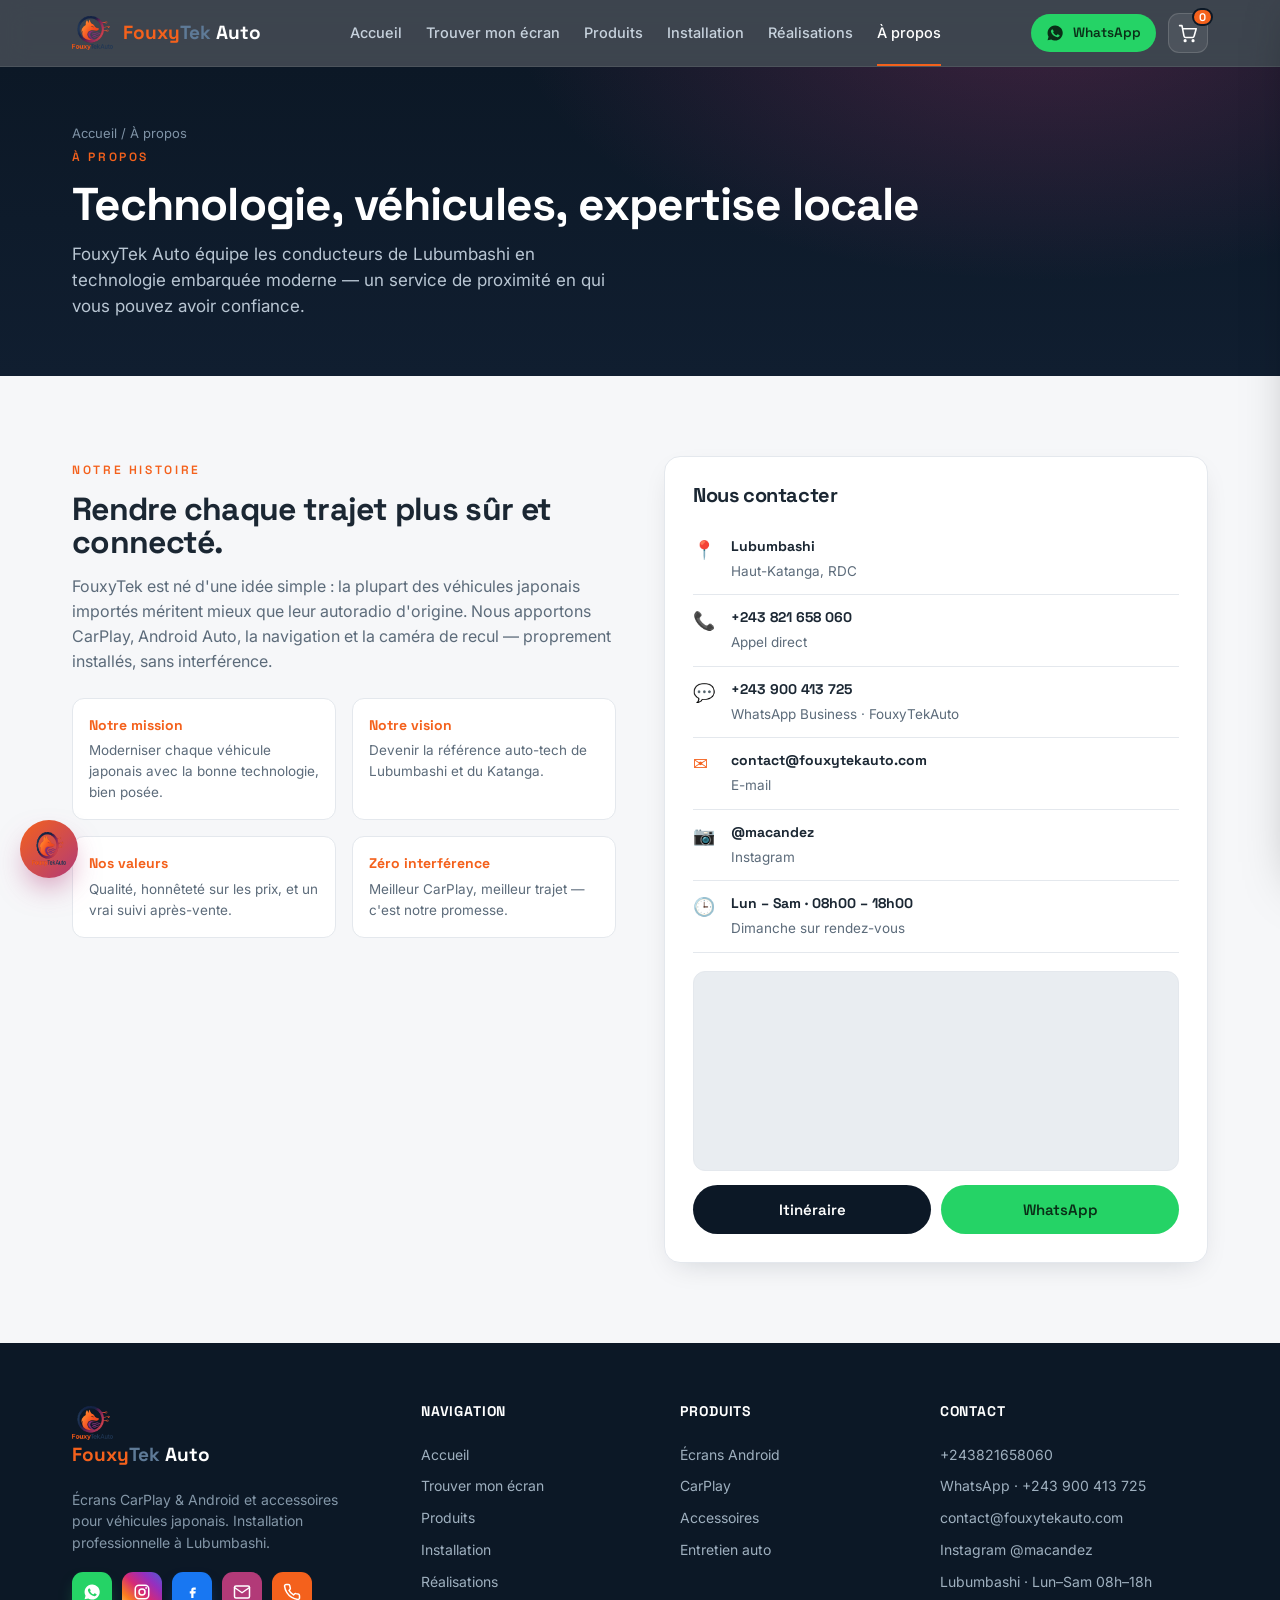
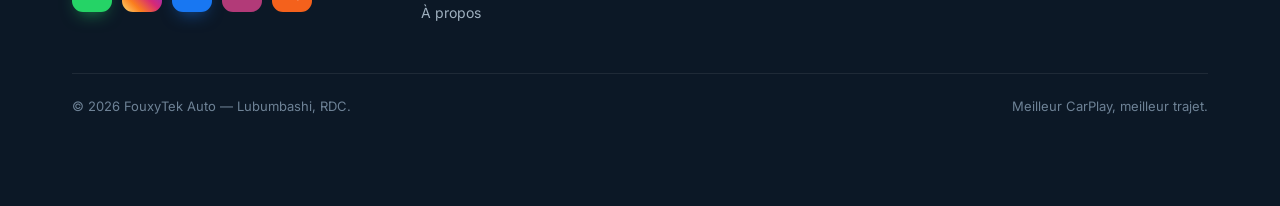
==== apropos.html @ 8ac38eed "Initial commit with correct asset structure" ====
<!DOCTYPE html>
<html lang="fr">
<head>
<meta charset="UTF-8"><meta name="viewport" content="width=device-width, initial-scale=1.0">
<title>À propos & Contact — FouxyTek Auto · Lubumbashi</title>
<meta name="description" content="FouxyTek Auto — technologie embarquée pour véhicules japonais à Lubumbashi. Notre mission, notre vision, et comment nous joindre : téléphone, WhatsApp, Instagram.">
<link rel="preconnect" href="https://fonts.googleapis.com"><link rel="preconnect" href="https://fonts.gstatic.com" crossorigin>
<link href="https://fonts.googleapis.com/css2?family=Space+Grotesk:wght@400;500;600;700&family=Inter:wght@400;500;600;700&display=swap" rel="stylesheet">
<link rel="stylesheet" href="assets/style.css">
</head>
<body data-page="apropos">
<header class="hdr" id="site-header"></header>

<section class="pbanner"><div class="wrap">
  <div class="crumb"><a href="index.html">Accueil</a> / À propos</div>
  <span class="eyebrow">À propos</span>
  <h1>Technologie, véhicules, expertise locale</h1>
  <p>FouxyTek Auto équipe les conducteurs de Lubumbashi en technologie embarquée moderne — un service de proximité en qui vous pouvez avoir confiance.</p>
</div></section>

<section class="section"><div class="wrap about">
  <div class="reveal">
    <span class="eyebrow">Notre histoire</span>
    <h2 style="font-size:32px;margin:12px 0 14px">Rendre chaque trajet plus sûr et connecté.</h2>
    <p style="color:var(--mut);font-size:16px">FouxyTek est né d'une idée simple : la plupart des véhicules japonais importés méritent mieux que leur autoradio d'origine. Nous apportons CarPlay, Android Auto, la navigation et la caméra de recul — proprement installés, sans interférence.</p>
    <div class="about__vals">
      <div class="aval"><h4>Notre mission</h4><p>Moderniser chaque véhicule japonais avec la bonne technologie, bien posée.</p></div>
      <div class="aval"><h4>Notre vision</h4><p>Devenir la référence auto-tech de Lubumbashi et du Katanga.</p></div>
      <div class="aval"><h4>Nos valeurs</h4><p>Qualité, honnêteté sur les prix, et un vrai suivi après-vente.</p></div>
      <div class="aval"><h4>Zéro interférence</h4><p>Meilleur CarPlay, meilleur trajet — c'est notre promesse.</p></div>
    </div>
  </div>
  <div class="locbox reveal" id="contact">
    <h3>Nous contacter</h3>
    <div class="locline"><span class="k">📍</span><div><b>Lubumbashi</b><span>Haut-Katanga, RDC</span></div></div>
    <div class="locline"><span class="k">📞</span><div><b><a href="tel:+243821658060">+243 821 658 060</a></b><span>Appel direct</span></div></div>
    <div class="locline"><span class="k">💬</span><div><b><a href="https://wa.me/243900413725" target="_blank" rel="noopener">+243 900 413 725</a></b><span>WhatsApp Business · FouxyTekAuto</span></div></div>
    <div class="locline"><span class="k">✉️</span><div><b><a href="mailto:contact@fouxytekauto.com">contact@fouxytekauto.com</a></b><span>E-mail</span></div></div>
    <div class="locline"><span class="k">📷</span><div><b><a href="https://www.instagram.com/macandez/?hl=en" target="_blank" rel="noopener">@macandez</a></b><span>Instagram</span></div></div>
    <div class="locline"><span class="k">🕒</span><div><b>Lun – Sam · 08h00 – 18h00</b><span>Dimanche sur rendez-vous</span></div></div>
    <div class="mapembed">
      <iframe title="FouxyTek Auto — Lubumbashi" src="https://www.google.com/maps?q=Lubumbashi,+Haut-Katanga,+RDC&output=embed" loading="lazy" referrerpolicy="no-referrer-when-downgrade" allowfullscreen></iframe>
    </div>
    <div style="display:flex;gap:10px;margin-top:14px;flex-wrap:wrap">
      <a class="btn btn--dark" style="flex:1;justify-content:center;min-width:130px" href="https://www.google.com/maps/dir/?api=1&destination=Lubumbashi,+Haut-Katanga,+RDC" target="_blank" rel="noopener">Itinéraire</a>
      <a class="btn btn--wa" style="flex:1;justify-content:center;min-width:130px" href="https://wa.me/243900413725" target="_blank" rel="noopener">WhatsApp</a>
    </div>
  </div>
</div></section>

<footer class="foot" id="site-footer"></footer>
<script src="assets/app.js"></script>
</body>
</html>
---- assets/style.css ----
:root{
  --orange:#F4611C; --orange-2:#FF8A3D; --plum:#B23A78; --plum-2:#7C2C6A;
  --ink:#0C1826; --ink-2:#101E30; --ink-3:#16273C;
  --steel:#3D5A78; --steel-2:#5E7A97;
  --bg:#F6F7F9; --card:#FFFFFF; --line:#E4E8ED; --text:#1B2733; --mut:#5C6B7A;
  --ok:#2FA36B; --low:#E08A1E; --out:#D64545;
  --radius:16px; --shadow:0 10px 30px -12px rgba(12,24,38,.18);
  --maxw:1180px;
}
*{box-sizing:border-box;margin:0;padding:0}
html{scroll-behavior:smooth}
body{font-family:Inter,system-ui,sans-serif;background:var(--bg);color:var(--text);line-height:1.55;-webkit-font-smoothing:antialiased;overflow-x:hidden;padding-bottom:0}
h1,h2,h3,.display{font-family:"Space Grotesk",Inter,sans-serif;letter-spacing:-.02em;line-height:1.06}
a{color:inherit;text-decoration:none}
img{max-width:100%;display:block}
.wrap{max-width:var(--maxw);margin:0 auto;padding:0 22px}
.eyebrow{font-family:"Space Grotesk";text-transform:uppercase;letter-spacing:.22em;font-size:12px;font-weight:600;color:var(--orange)}
.btn{display:inline-flex;align-items:center;gap:9px;font-family:"Space Grotesk";font-weight:600;font-size:15px;padding:13px 22px;border-radius:999px;border:0;cursor:pointer;transition:transform .18s,box-shadow .18s,background .18s}
.btn:active{transform:translateY(1px)}
.btn--primary{background:linear-gradient(120deg,var(--orange),var(--orange-2));color:#fff;box-shadow:0 12px 26px -10px rgba(244,97,28,.7)}
.btn--primary:hover{box-shadow:0 16px 34px -10px rgba(244,97,28,.85)}
.btn--ghost{background:transparent;color:#fff;border:1.5px solid rgba(255,255,255,.28)}
.btn--ghost:hover{border-color:#fff;background:rgba(255,255,255,.06)}
.btn--dark{background:var(--ink);color:#fff}
.btn--wa{background:#25D366;color:#0a2e17}
.btn--wa:hover{filter:brightness(1.05)}
.btn--sm{padding:9px 15px;font-size:13.5px}
.svg{width:18px;height:18px;flex:none}

/* header */
.hdr{position:sticky;top:0;z-index:60;background:rgba(10,18,30,.78);backdrop-filter:blur(14px);border-bottom:1px solid rgba(255,255,255,.08)}
.hdr__in{display:flex;align-items:center;justify-content:space-between;height:66px}
.brand{display:flex;align-items:center;gap:10px}
.brand img{height:34px;width:auto}
.brand__name{font-family:"Space Grotesk";font-weight:700;font-size:19px;color:#fff}
.brand__name b{color:var(--orange)}.brand__name span{color:var(--steel-2)}
.nav{display:flex;align-items:center;gap:24px}
.nav a{color:#C7D2DD;font-size:14.5px;font-weight:500;transition:color .15s;position:relative}
.nav a:hover{color:#fff}
.nav a.active{color:#fff}
.nav a.active::after{content:"";position:absolute;left:0;right:0;bottom:-22px;height:2px;background:var(--orange)}
.hdr__cta{display:flex;align-items:center;gap:12px}
.burger{display:none;background:none;border:0;cursor:pointer;padding:6px}
.hdr-cart{position:relative;background:rgba(255,255,255,.08);border:1px solid rgba(255,255,255,.14);color:#fff;width:40px;height:40px;border-radius:11px;display:grid;place-items:center;cursor:pointer;transition:.15s}
.hdr-cart:hover{background:rgba(255,255,255,.16)}
.hdr-cart .svg{width:19px;height:19px}
.hdr-cart b{position:absolute;top:-6px;right:-6px;background:var(--orange);color:#fff;font-family:"Space Grotesk";font-size:11px;min-width:18px;height:18px;padding:0 5px;border-radius:999px;display:grid;place-items:center;border:2px solid var(--ink)}
.burger span{display:block;width:24px;height:2px;background:#fff;margin:5px 0;transition:.25s}

/* page banner (interior pages) */
.pbanner{background:radial-gradient(900px 460px at 82% -20%,rgba(178,58,120,.3),transparent 60%),linear-gradient(180deg,var(--ink),var(--ink-2));color:#fff;padding:56px 0}
.pbanner h1{font-size:clamp(30px,5vw,46px);font-weight:700;margin-top:12px}
.pbanner p{color:#B9C6D3;font-size:17px;margin-top:12px;max-width:560px}
.crumb{font-size:13px;color:#7f93a6}
.crumb a:hover{color:#fff}

/* hero (home) */
.hero{position:relative;background:radial-gradient(1100px 600px at 78% -8%,rgba(178,58,120,.32),transparent 60%),linear-gradient(180deg,var(--ink),var(--ink-2));color:#fff;overflow:hidden}
.hero__in{position:relative;z-index:2;display:grid;grid-template-columns:1.02fr 1fr;gap:46px;align-items:center;padding:72px 0 84px}
.hero h1{font-size:clamp(38px,6vw,64px);font-weight:700}
.hero h1 .accent{background:linear-gradient(120deg,var(--orange),var(--orange-2) 60%,var(--plum));-webkit-background-clip:text;background-clip:text;color:transparent}
.hero__sub{margin-top:20px;font-size:18px;color:#B9C6D3;max-width:520px}
.hero__actions{display:flex;gap:14px;flex-wrap:wrap;margin-top:28px}
.hero__stats{display:flex;gap:30px;margin-top:36px}
.hero__stat b{font-family:"Space Grotesk";font-size:26px;font-weight:700;display:block;color:#fff}
.hero__stat span{font-size:12.5px;color:#8FA0B0;text-transform:uppercase;letter-spacing:.08em}
.hero__media{position:relative;justify-self:center;width:100%}
.hero__media img{border-radius:18px;border:1px solid rgba(255,255,255,.12);box-shadow:0 40px 80px -26px rgba(0,0,0,.7);width:100%}
.hero__media .glow{position:absolute;inset:-6px;border-radius:22px;background:linear-gradient(120deg,rgba(244,97,28,.4),rgba(178,58,120,.4));filter:blur(30px);opacity:.5;z-index:-1}
.chip{position:absolute;display:flex;align-items:center;gap:7px;background:rgba(12,24,38,.9);border:1px solid rgba(255,255,255,.16);color:#eaf1f7;font-size:12.5px;font-weight:600;font-family:"Space Grotesk";padding:8px 13px;border-radius:999px;box-shadow:0 10px 24px -10px rgba(0,0,0,.6);white-space:nowrap}
.chip i{width:8px;height:8px;border-radius:50%;background:var(--orange)}
.chip--1{top:8%;left:-6%;animation:float 5s ease-in-out infinite}
.chip--2{top:44%;right:-8%;animation:float 6s ease-in-out infinite .6s}
.chip--3{bottom:8%;left:-4%;animation:float 5.5s ease-in-out infinite .3s}
@keyframes float{0%,100%{transform:translateY(0)}50%{transform:translateY(-9px)}}

/* marques */
.marques{background:var(--ink-2);border-top:1px solid rgba(255,255,255,.06);padding:20px 0}
.marques__in{display:flex;align-items:center;gap:14px;flex-wrap:wrap;justify-content:center}
.marques span{font-family:"Space Grotesk";font-weight:600;color:#6E8296;font-size:15px;transition:color .2s}
.marques span:hover{color:#B9C6D3}
.marques small{color:#4d6076;font-size:12px;text-transform:uppercase;letter-spacing:.16em;margin-right:6px}

/* sections */
.section{padding:80px 0}
.section--tint{background:linear-gradient(180deg,#fff,#F1F3F6)}
.section__head{max-width:640px;margin-bottom:42px}
.section__head h2{font-size:clamp(28px,4vw,40px);margin-top:12px;font-weight:700}
.section__head p{margin-top:14px;color:var(--mut);font-size:16.5px}

/* showcase split */
.split{display:grid;grid-template-columns:1fr 1fr;gap:46px;align-items:center}
.split img{border-radius:var(--radius);box-shadow:var(--shadow);border:1px solid var(--line)}
.split h2{font-size:32px;margin:12px 0 14px}
.split p{color:var(--mut);font-size:16px;margin-bottom:10px}
.ticks{list-style:none;margin-top:16px;display:grid;gap:10px}
.ticks li{display:flex;gap:10px;align-items:flex-start;font-size:15px}
.ticks li::before{content:"✓";color:var(--ok);font-weight:800}

/* configurateur */
.config{background:var(--card);border:1px solid var(--line);border-radius:var(--radius);box-shadow:var(--shadow);overflow:hidden;display:grid;grid-template-columns:1.15fr .85fr}
.config__form{padding:34px}
.step{margin-bottom:22px}
.step__label{display:flex;align-items:center;gap:10px;font-family:"Space Grotesk";font-weight:600;font-size:14px;margin-bottom:9px}
.step__num{width:22px;height:22px;border-radius:6px;background:linear-gradient(135deg,var(--orange),var(--orange-2));color:#fff;display:grid;place-items:center;font-size:12px}
.select{position:relative}
.select select{width:100%;appearance:none;font-family:Inter;font-size:15px;color:var(--text);background:#F7F9FB;border:1px solid var(--line);border-radius:12px;padding:13px 42px 13px 15px;cursor:pointer;transition:border-color .15s,background .15s}
.select select:focus{outline:none;border-color:var(--orange);background:#fff}
.select select:disabled{color:#9fadba;cursor:not-allowed;background:#F1F3F6}
.config__hint{margin-top:6px;font-size:13px;color:var(--steel);background:#F7F9FB;border:1px dashed var(--line);border-radius:10px;padding:10px 13px}
.select::after{content:"";position:absolute;right:16px;top:50%;width:9px;height:9px;border-right:2px solid var(--steel);border-bottom:2px solid var(--steel);transform:translateY(-70%) rotate(45deg);pointer-events:none}
.config__result{background:linear-gradient(160deg,var(--ink),var(--ink-2));color:#fff;padding:34px;display:flex;flex-direction:column;justify-content:center;position:relative;overflow:hidden}
.config__idle{position:absolute;inset:0;display:flex;align-items:center;justify-content:center;text-align:center}
.config__idle img{position:absolute;inset:0;width:100%;height:100%;object-fit:cover;opacity:.45}
.config__idle::after{content:"";position:absolute;inset:0;background:linear-gradient(180deg,rgba(12,24,38,.5),rgba(12,24,38,.88))}
.config__idle-txt{position:relative;z-index:1;color:#dbe4ec;font-size:15px;line-height:1.5;max-width:280px;padding:24px}
.config__idle-txt svg{display:block;margin:0 auto 14px;opacity:.9}
.config__empty{color:#8497a8;font-size:15px;text-align:center;margin:auto 0}
.config__empty svg{margin:0 auto 14px;opacity:.5}
.reco__tag{display:inline-flex;align-items:center;gap:7px;font-size:12.5px;color:#7CE0A6;background:rgba(47,163,107,.14);border:1px solid rgba(47,163,107,.3);padding:5px 12px;border-radius:999px;font-weight:600;margin-bottom:16px}
.reco h3{font-size:26px;margin-bottom:6px}
.reco__veh{color:#9FB0BF;font-size:14px;margin-bottom:18px}
.reco__spec{display:flex;gap:20px;margin-bottom:22px}
.reco__spec div b{display:block;font-family:"Space Grotesk";font-size:20px}
.reco__spec div span{font-size:12px;color:#8497a8;text-transform:uppercase;letter-spacing:.06em}
@keyframes fade{from{opacity:0;transform:translateY(8px)}to{opacity:1;transform:none}}
.reco{animation:fade .4s ease}

/* produits */
.filters{display:flex;gap:10px;flex-wrap:wrap;margin-bottom:28px}
.fchip{font-family:"Space Grotesk";font-weight:600;font-size:14px;padding:9px 17px;border-radius:999px;border:1px solid var(--line);background:#fff;color:var(--steel);cursor:pointer;transition:.15s}
.fchip:hover{border-color:var(--orange);color:var(--orange)}
.fchip.is-on{background:var(--ink);color:#fff;border-color:var(--ink)}
.grid{display:grid;grid-template-columns:repeat(3,1fr);gap:22px}
.pcard{background:var(--card);border:1px solid var(--line);border-radius:var(--radius);overflow:hidden;transition:transform .2s,box-shadow .2s;display:flex;flex-direction:column}
.pcard:hover{transform:translateY(-4px);box-shadow:var(--shadow)}
.pcard__img{position:relative;aspect-ratio:4/3;overflow:hidden;background:linear-gradient(150deg,#182a3f,#0e1a28)}
.pcard__img img{width:100%;height:100%;object-fit:cover}
.pcard__icon{width:100%;height:100%;display:grid;place-items:center;background:radial-gradient(circle at 60% 40%,rgba(244,97,28,.28),transparent 60%),linear-gradient(150deg,#182a3f,#0e1a28)}
.pcard__icon svg{width:62%;height:auto;max-width:190px;filter:drop-shadow(0 8px 20px rgba(0,0,0,.4))}
.pcard__size{position:absolute;top:12px;left:12px;font-family:"Space Grotesk";font-weight:700;font-size:13px;color:#fff;background:rgba(12,24,38,.72);border:1px solid rgba(255,255,255,.18);padding:4px 10px;border-radius:8px}
.pcard__stock{position:absolute;top:12px;right:12px;font-size:11.5px;font-weight:600;padding:4px 10px;border-radius:999px;display:flex;align-items:center;gap:6px;background:#fff}
.pcard__stock i{width:7px;height:7px;border-radius:50%}
.s-ok{color:var(--ok)}.s-ok i{background:var(--ok)}
.s-low{color:var(--low)}.s-low i{background:var(--low)}
.s-out{color:var(--out)}.s-out i{background:var(--out)}
.pcard__body{padding:18px;display:flex;flex-direction:column;flex:1}
.pcard__cat{font-size:11.5px;text-transform:uppercase;letter-spacing:.12em;color:var(--steel-2);font-weight:600}
.pcard__name{font-family:"Space Grotesk";font-weight:600;font-size:18px;margin:4px 0 8px}
.pcard__feat{font-size:13.5px;color:var(--mut);margin-bottom:14px;flex:1}
.pcard__foot{display:flex;align-items:center;justify-content:space-between;gap:10px}
.pcard__price{font-family:"Space Grotesk";font-weight:600;font-size:15px}
.pcard__price small{color:var(--mut);font-weight:400}
.add{background:linear-gradient(120deg,var(--orange),var(--orange-2));color:#fff;border:0;border-radius:10px;padding:9px 14px;font-family:"Space Grotesk";font-weight:600;font-size:13.5px;cursor:pointer;transition:.15s}
.add:hover{filter:brightness(1.05)}
.add:disabled{background:#E4E8ED;color:#9fadba;cursor:not-allowed}

/* comparatif */
.compare{background:var(--card);border:1px solid var(--line);border-radius:var(--radius);overflow:hidden;box-shadow:var(--shadow)}
.compare table{width:100%;border-collapse:collapse}
.compare th,.compare td{padding:15px 18px;text-align:center;border-bottom:1px solid var(--line);font-size:14.5px}
.compare th{font-family:"Space Grotesk";font-weight:600}
.compare thead th{background:var(--ink);color:#fff;font-size:16px}
.compare thead th:first-child{background:var(--ink-2)}
.compare tbody td:first-child{text-align:left;color:var(--mut);font-weight:500}
.compare .yes{color:var(--ok);font-weight:700}
.compare tr:last-child td{border-bottom:0}
.compare tbody tr:nth-child(even){background:#FAFBFC}

/* stats band */
.band{background:radial-gradient(800px 400px at 20% 0%,rgba(178,58,120,.25),transparent 60%),var(--ink);color:#fff;padding:66px 0}
.band__grid{display:grid;grid-template-columns:repeat(4,1fr);gap:24px;text-align:center}
.band__num{font-family:"Space Grotesk";font-weight:700;font-size:clamp(34px,5vw,52px);background:linear-gradient(120deg,var(--orange),var(--orange-2));-webkit-background-clip:text;background-clip:text;color:transparent}
.band__lab{color:#9FB0BF;font-size:14px;margin-top:4px}
.band__note{text-align:center;color:#5f7285;font-size:12.5px;margin-top:32px}

/* why */
.why-grid{display:grid;grid-template-columns:repeat(3,1fr);gap:22px}
.why{background:var(--card);border:1px solid var(--line);border-radius:var(--radius);overflow:hidden;transition:.2s}
.why:hover{border-color:var(--orange);transform:translateY(-3px);box-shadow:var(--shadow)}
.why__img{position:relative;height:158px;background:#0e1a28}
.why__img img{width:100%;height:100%;object-fit:cover}
.why__img::after{content:"";position:absolute;inset:0;background:linear-gradient(180deg,rgba(8,15,24,.05) 35%,rgba(8,15,24,.8))}
.why__img h3{position:absolute;left:18px;right:18px;bottom:14px;z-index:1;color:#fff;font-size:18px;text-shadow:0 2px 10px rgba(0,0,0,.55)}
.why__body{padding:16px 20px 20px}
.why__body p{color:var(--mut);font-size:14.5px}

/* installation */
.install{background:linear-gradient(150deg,var(--ink),var(--ink-2));border-radius:24px;color:#fff;padding:50px;display:grid;grid-template-columns:1.1fr .9fr;gap:44px;align-items:center;position:relative;overflow:hidden}
.install__price{font-family:"Space Grotesk";font-weight:700;font-size:64px;line-height:1;background:linear-gradient(120deg,var(--orange),var(--orange-2));-webkit-background-clip:text;background-clip:text;color:transparent}
.install h2{font-size:32px;margin:14px 0}
.install p{color:#B9C6D3;font-size:16px;max-width:420px}
.install__card{background:rgba(255,255,255,.05);border:1px solid rgba(255,255,255,.12);border-radius:16px;padding:24px}
.install__card h3{font-size:16px;margin-bottom:16px}
.frow{margin-bottom:13px}
.frow label{font-size:12.5px;color:#9FB0BF;display:block;margin-bottom:5px;font-weight:500}
.frow input{width:100%;background:rgba(255,255,255,.06);border:1px solid rgba(255,255,255,.14);border-radius:10px;padding:11px 13px;color:#fff;font-size:14px;font-family:Inter}
.frow input::placeholder{color:#6E8296}
.frow input:focus{outline:none;border-color:var(--orange)}
.steps3{display:grid;grid-template-columns:repeat(3,1fr);gap:20px;margin-top:12px}
.stepbox{background:var(--card);border:1px solid var(--line);border-radius:var(--radius);padding:24px}
.stepbox b{font-family:"Space Grotesk";font-size:34px;color:var(--orange);display:block}
.stepbox h3{font-size:17px;margin:6px 0 6px}
.stepbox p{color:var(--mut);font-size:14px}

/* gallery */
.gal{display:grid;grid-template-columns:repeat(3,1fr);gap:18px}
.gal__item{position:relative;border-radius:14px;overflow:hidden;border:1px solid var(--line);background:#0e1a28;aspect-ratio:4/3}
.gal__item img{width:100%;height:100%;object-fit:cover;transition:transform .5s}
.gal__item:hover img{transform:scale(1.05)}
.gal__item span{position:absolute;left:14px;bottom:12px;color:#fff;font-family:"Space Grotesk";font-weight:600;font-size:15px;z-index:2;text-shadow:0 2px 8px rgba(0,0,0,.6)}
.gal__item::after{content:"";position:absolute;inset:0;background:linear-gradient(180deg,transparent 55%,rgba(8,15,24,.75));z-index:1}

/* about */
.about{display:grid;grid-template-columns:1fr 1fr;gap:48px;align-items:start}
.about__vals{display:grid;grid-template-columns:1fr 1fr;gap:16px;margin-top:24px}
.aval{background:#fff;border:1px solid var(--line);border-radius:12px;padding:16px}
.aval h4{font-family:"Space Grotesk";font-size:14px;margin-bottom:4px;color:var(--orange)}
.aval p{font-size:13.5px;color:var(--mut)}
.locbox{background:var(--card);border:1px solid var(--line);border-radius:var(--radius);padding:28px;box-shadow:var(--shadow)}
.locbox h3{font-size:20px;margin-bottom:18px}
.locline{display:flex;gap:12px;align-items:flex-start;padding:12px 0;border-bottom:1px solid var(--line)}
.locline:last-child{border:0}
.locline .k{width:26px;flex:none;color:var(--orange);font-size:18px}
.locline b{font-family:"Space Grotesk";font-size:14px;display:block}
.locline span{font-size:13.5px;color:var(--mut)}
.mapfake{margin-top:18px;height:150px;border-radius:12px;background:linear-gradient(120deg,#e9edf1,#dde3e9);position:relative;overflow:hidden;border:1px solid var(--line);display:grid;place-items:center;color:var(--steel);font-size:13px;font-family:"Space Grotesk"}
.mapfake::after{content:"";position:absolute;inset:0;background:repeating-linear-gradient(90deg,transparent 0 38px,rgba(61,90,120,.08) 38px 39px),repeating-linear-gradient(0deg,transparent 0 38px,rgba(61,90,120,.08) 38px 39px)}
.mapembed{margin-top:18px;height:200px;border-radius:12px;overflow:hidden;border:1px solid var(--line);background:#e9edf1}
.mapembed iframe{width:100%;height:100%;border:0;display:block}
.mappin{position:absolute;top:44%;left:52%;width:16px;height:16px;background:var(--orange);border-radius:50% 50% 50% 0;transform:rotate(-45deg);box-shadow:0 0 0 6px rgba(244,97,28,.2);z-index:1}

/* CTA band */
.cta{background:linear-gradient(120deg,var(--orange),var(--plum));border-radius:24px;color:#fff;padding:52px;text-align:center}
.cta h2{font-size:clamp(26px,4vw,38px);margin-bottom:14px}
.cta p{color:rgba(255,255,255,.9);margin-bottom:26px;font-size:17px}
.cta .btn--dark{background:#0C1826}

/* footer */
.foot{background:var(--ink);color:#B9C6D3;padding:58px 0 90px}
.foot__grid{display:grid;grid-template-columns:1.4fr 1fr 1fr 1.2fr;gap:36px}
.foot h4{font-family:"Space Grotesk";color:#fff;font-size:14px;letter-spacing:.06em;text-transform:uppercase;margin-bottom:16px}
.foot a{display:block;font-size:14px;padding:5px 0;color:#9FB0BF;transition:color .15s}
.foot a:hover{color:#fff}
.foot__brand p{font-size:14px;color:#8497a8;margin:14px 0 18px;max-width:280px}
.foot__soc{display:flex;gap:10px;margin-top:8px}
.foot__soc a{width:40px;height:40px;border-radius:11px;display:grid;place-items:center;padding:0;color:#fff;transition:transform .15s,filter .15s,box-shadow .15s}
.foot__soc a:hover{transform:translateY(-2px);filter:brightness(1.08)}
.foot__soc .soc--wa{background:#25D366;box-shadow:0 8px 18px -8px rgba(37,211,102,.7)}
.foot__soc .soc--ig{background:linear-gradient(45deg,#feda75,#fa7e1e,#d62976,#962fbf,#4f5bd5)}
.foot__soc .soc--fb{background:#1877F2;box-shadow:0 8px 18px -8px rgba(24,119,242,.7)}
.foot__soc .soc--mail{background:var(--plum)}
.foot__soc .soc--call{background:var(--orange)}
.foot__bot{border-top:1px solid rgba(255,255,255,.08);margin-top:44px;padding-top:22px;display:flex;justify-content:space-between;flex-wrap:wrap;gap:12px;font-size:13px;color:#6E8296}

/* sticky action bar */
.actionbar{position:fixed;left:50%;bottom:18px;transform:translateX(-50%);z-index:75;display:flex;gap:6px;background:rgba(12,24,38,.92);backdrop-filter:blur(12px);border:1px solid rgba(255,255,255,.12);border-radius:999px;padding:6px;box-shadow:0 18px 40px -14px rgba(0,0,0,.55)}
.ab{display:inline-flex;align-items:center;gap:8px;padding:11px 18px;border-radius:999px;font-family:"Space Grotesk";font-weight:600;font-size:14px;color:#fff;border:0;cursor:pointer;background:transparent;transition:.15s;position:relative}
.ab:hover{background:rgba(255,255,255,.08)}
.ab .svg{width:18px;height:18px}
.ab--wa{color:#3ff08a}
.ab--ig{color:#ff7ab0}
.ab--mail{color:#79b0ff}
.ab--call{color:var(--orange-2)}
.ab--list b{background:var(--orange);color:#fff;border-radius:999px;min-width:20px;height:20px;padding:0 6px;display:inline-grid;place-items:center;font-size:11px}
.ab__lab{}

/* quote drawer */
.drawer{position:fixed;top:0;right:0;height:100%;width:380px;max-width:92vw;background:#fff;z-index:95;box-shadow:-20px 0 50px -20px rgba(0,0,0,.35);transform:translateX(105%);transition:transform .3s;display:flex;flex-direction:column}
.drawer.is-open{transform:none}
.drawer__head{padding:22px;border-bottom:1px solid var(--line);display:flex;justify-content:space-between;align-items:center}
.drawer__head h3{font-size:18px}
.drawer__head button{background:none;border:0;font-size:22px;cursor:pointer;color:var(--mut);line-height:1}
.drawer__body{flex:1;overflow:auto;padding:14px 22px}
.ditem{display:flex;gap:12px;align-items:flex-start;padding:14px 0;border-bottom:1px solid var(--line)}
.ditem__thumb{width:46px;height:46px;border-radius:10px;flex:none;overflow:hidden;background:linear-gradient(150deg,#182a3f,#0e1a28)}
.ditem__thumb img{width:100%;height:100%;object-fit:cover}
.ditem b{font-family:"Space Grotesk";font-size:14.5px;display:block}
.ditem span{font-size:12.5px;color:var(--mut)}
.ditem .rm{margin-left:auto;background:none;border:0;color:var(--out);cursor:pointer;font-size:12.5px}
.drawer__veh{padding:16px 22px;border-top:1px solid var(--line);background:#FAFBFC}
.drawer__veh label{font-size:12px;color:var(--mut);display:block;margin-bottom:6px}
.drawer__veh input{width:100%;border:1px solid var(--line);border-radius:10px;padding:10px 12px;font-size:14px;font-family:Inter}
.drawer__foot{padding:18px 22px;border-top:1px solid var(--line)}
.drawer__empty{text-align:center;color:var(--mut);padding:44px 20px;font-size:14.5px}
.scrim{position:fixed;inset:0;background:rgba(8,15,24,.5);z-index:90;opacity:0;visibility:hidden;transition:.3s}
.scrim.is-open{opacity:1;visibility:visible}

/* chatbot */
.chat{position:fixed;left:20px;bottom:22px;z-index:80}
.chat__toggle{width:58px;height:58px;border-radius:50%;border:0;cursor:pointer;background:linear-gradient(135deg,var(--orange),var(--plum));box-shadow:0 14px 30px -8px rgba(178,58,120,.6);display:grid;place-items:center}
.chat__toggle img{width:34px;height:34px}
.chat__win{position:absolute;bottom:72px;left:0;width:330px;max-width:calc(100vw - 40px);background:#fff;border-radius:18px;box-shadow:0 24px 60px -18px rgba(0,0,0,.4);border:1px solid var(--line);overflow:hidden;display:flex;flex-direction:column;transform:translateY(12px) scale(.96);opacity:0;visibility:hidden;transform-origin:bottom left;transition:.22s}
.chat__win.is-open{transform:none;opacity:1;visibility:visible}
.chat__top{background:linear-gradient(135deg,var(--ink),var(--ink-2));color:#fff;padding:15px 18px;display:flex;align-items:center;gap:11px}
.chat__top img{width:30px;height:30px}
.chat__top b{font-family:"Space Grotesk";display:block;font-size:15px}
.chat__top span{font-size:12px;color:#7CE0A6;display:flex;align-items:center;gap:6px}
.chat__top span::before{content:"";width:7px;height:7px;border-radius:50%;background:#2FA36B;box-shadow:0 0 0 3px rgba(47,163,107,.25)}
.chat__body{padding:16px;height:300px;overflow-y:auto;display:flex;flex-direction:column;gap:10px;background:#F7F9FB}
.bubble{max-width:82%;padding:10px 13px;border-radius:14px;font-size:13.5px;line-height:1.45}
.bubble--bot{background:#fff;border:1px solid var(--line);border-bottom-left-radius:4px;align-self:flex-start}
.bubble--user{background:linear-gradient(120deg,var(--orange),var(--orange-2));color:#fff;border-bottom-right-radius:4px;align-self:flex-end}
.chat__opts{display:flex;flex-wrap:wrap;gap:7px;padding:0 16px 12px;background:#F7F9FB}
.chat__opts button{font-size:12.5px;font-family:Inter;background:#fff;border:1px solid var(--line);color:var(--steel);border-radius:999px;padding:8px 13px;cursor:pointer;transition:.15s}
.chat__opts button:hover{border-color:var(--orange);color:var(--orange)}
.chat__opts .wa{background:#25D366;color:#0a2e17;border-color:#25D366;font-weight:600}
.typing{display:inline-flex;gap:4px;padding:12px 14px}
.typing i{width:7px;height:7px;border-radius:50%;background:#b7c2cd;animation:blink 1.2s infinite}
.typing i:nth-child(2){animation-delay:.2s}.typing i:nth-child(3){animation-delay:.4s}
@keyframes blink{0%,60%,100%{opacity:.3}30%{opacity:1}}

/* upgraded reco card */
.reco__stars{color:#F4C542;font-size:15px;margin-bottom:8px;display:flex;align-items:center;gap:10px}
.reco__stars span{color:#9FB0BF;font-size:12.5px;letter-spacing:.02em}
.reco__compat{height:6px;border-radius:99px;background:rgba(255,255,255,.12);overflow:hidden;margin-bottom:16px}
.reco__compat i{display:block;height:100%;background:linear-gradient(90deg,var(--orange),var(--orange-2))}
.reco__feats{list-style:none;display:flex;flex-wrap:wrap;gap:8px;margin-bottom:16px}
.reco__feats li{font-size:12px;color:#cdd8e2;background:rgba(255,255,255,.06);border:1px solid rgba(255,255,255,.1);padding:5px 10px;border-radius:99px}
.reco__price{font-size:13px;color:#9FB0BF;margin-bottom:16px}
.reco__price b{color:#fff;font-family:"Space Grotesk"}
.reco__btns{display:flex;gap:10px;flex-wrap:wrap}
.reco__btns .btn{flex:1;justify-content:center;white-space:nowrap;font-size:13.5px;padding:12px 16px}

/* T100 hero product */
.t100{display:grid;grid-template-columns:1fr 1fr;gap:46px;align-items:center}
.t100__media{position:relative}
.t100__media img{border-radius:var(--radius);box-shadow:var(--shadow);border:1px solid var(--line);width:100%}
.t100__badge{position:absolute;top:16px;left:16px;font-family:"Space Grotesk";font-weight:700;background:linear-gradient(120deg,var(--orange),var(--orange-2));color:#fff;padding:6px 14px;border-radius:10px;font-size:14px;letter-spacing:.04em}
.t100__body h2{font-size:clamp(28px,4vw,38px);margin:12px 0 12px}
.t100__body>p{color:var(--mut);font-size:16px;max-width:460px}
.t100__sizes{display:flex;gap:10px;margin:18px 0 4px}
.t100__sizes span{font-family:"Space Grotesk";font-weight:700;font-size:15px;color:var(--ink);background:#fff;border:1.5px solid var(--line);border-radius:10px;padding:8px 16px}
.t100__feats{margin:16px 0 22px}
.t100__btns{display:flex;gap:12px;flex-wrap:wrap}
@media(max-width:960px){.t100{grid-template-columns:1fr;gap:30px}}

/* dashboard photo CTA */
.photocta{background:linear-gradient(120deg,#fff,#EEF1F4);border:1px solid var(--line);border-radius:var(--radius);padding:28px 30px;display:flex;align-items:center;justify-content:space-between;gap:26px;box-shadow:var(--shadow)}
.photocta h3{font-size:20px;margin:8px 0 8px}
.photocta p{color:var(--mut);font-size:14.5px;max-width:520px}
.photocta .btn{flex:none}
@media(max-width:700px){.photocta{flex-direction:column;align-items:flex-start}}

.reveal{opacity:0;transform:translateY(22px);transition:opacity .6s,transform .6s}
.reveal.in{opacity:1;transform:none}

@media(max-width:960px){
  .nav{display:none}.burger{display:block}
  .nav.is-open{display:flex;position:absolute;top:66px;left:0;right:0;flex-direction:column;background:var(--ink);padding:18px 22px;gap:16px;border-bottom:1px solid rgba(255,255,255,.08);z-index:60}
  .nav.is-open a.active::after{display:none}
  .hero__in{grid-template-columns:1fr;gap:48px;padding:52px 0 60px}
  .hero__media{order:-1;max-width:440px}
  .config,.split,.about,.install{grid-template-columns:1fr}
  .install{padding:32px}
  .grid,.why-grid,.gal,.steps3{grid-template-columns:repeat(2,1fr)}
  .band__grid{grid-template-columns:repeat(2,1fr);gap:32px}
  .foot__grid{grid-template-columns:1fr 1fr}
}
@media(max-width:560px){
  .grid,.why-grid,.gal,.steps3,.foot__grid{grid-template-columns:1fr}
  .section{padding:56px 0}.install__price{font-size:52px}
  .compare{overflow-x:auto}
  .hero__in{padding:40px 0 52px}
  .hero__stats{gap:18px}
  .hero__stat b{font-size:22px}
  /* keep floating chips inside the viewport */
  .chip{font-size:11px;padding:6px 10px}
  .chip--1{top:4%;left:2%}
  .chip--2{top:auto;bottom:20%;right:2%}
  .chip--3{bottom:4%;left:2%}
  .actionbar{left:8px;right:8px;bottom:8px;transform:none;justify-content:space-between;border-radius:16px;gap:2px;padding:5px}
  .ab{padding:9px 4px;font-size:12px;flex-direction:column;gap:4px;flex:1;justify-content:center}
  .ab .svg{width:20px;height:20px}
  .ab__lab{font-size:10.5px}
  .ab--list b{position:absolute;top:2px;right:6px;min-width:16px;height:16px;font-size:10px}
  .chat{bottom:24px;left:12px}
  .chat__toggle{width:52px;height:52px}
  .mapembed{height:170px}
}
@media(max-width:430px){
  .hdr__cta .btn--wa{display:none}
  .brand__name{font-size:17px}
}
@media(prefers-reduced-motion:reduce){*{animation:none!important;transition:none!important}}
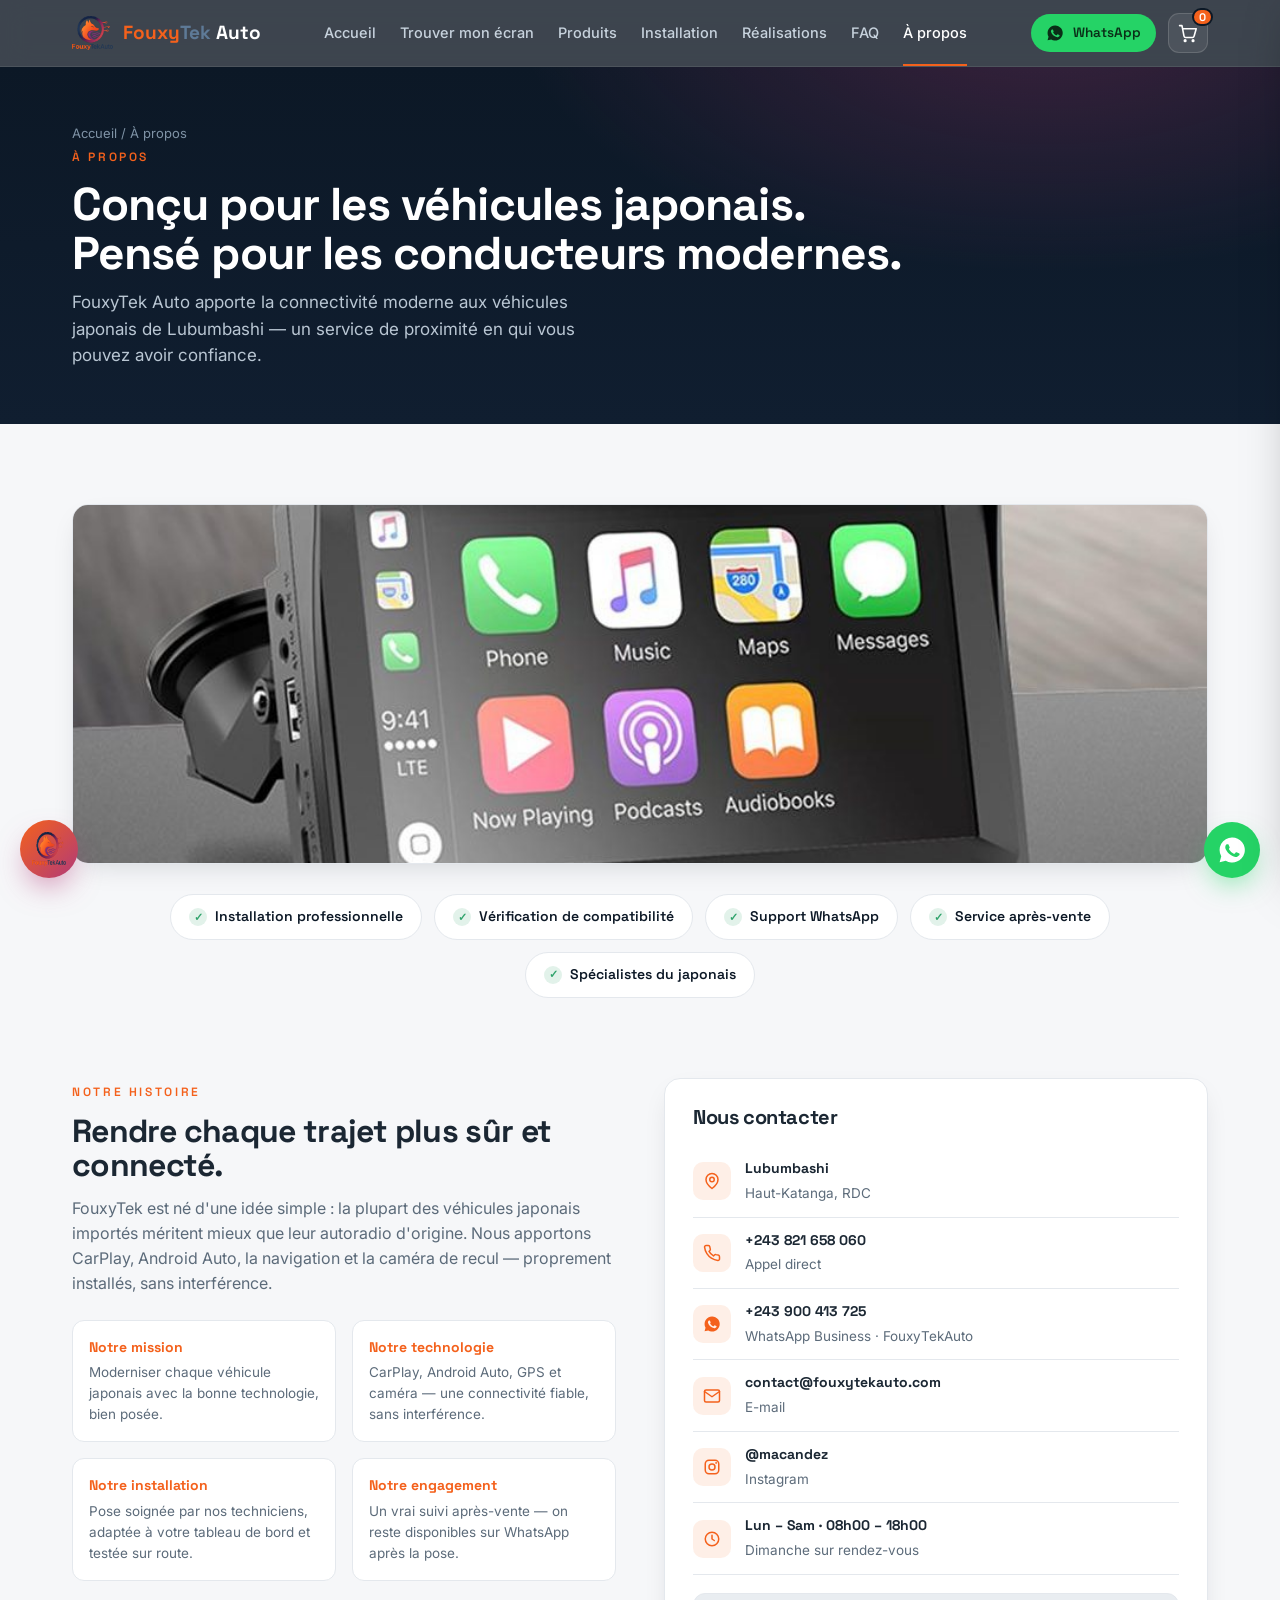
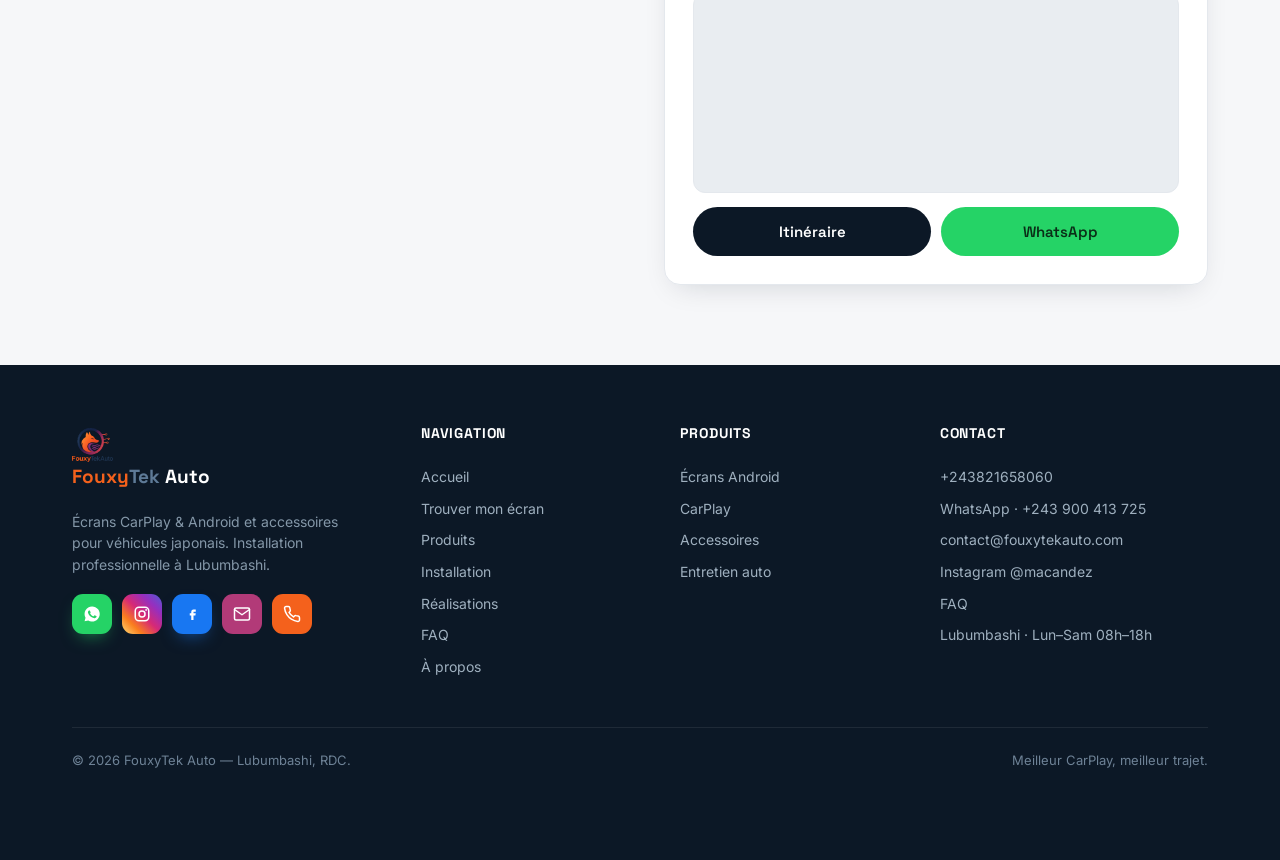
==== commit ad396ef3: "Update site" ====
--- a/apropos.html
+++ b/apropos.html
@@ -14,8 +14,19 @@
 <section class="pbanner"><div class="wrap">
   <div class="crumb"><a href="index.html">Accueil</a> / À propos</div>
   <span class="eyebrow">À propos</span>
-  <h1>Technologie, véhicules, expertise locale</h1>
-  <p>FouxyTek Auto équipe les conducteurs de Lubumbashi en technologie embarquée moderne — un service de proximité en qui vous pouvez avoir confiance.</p>
+  <h1>Conçu pour les véhicules japonais.<br>Pensé pour les conducteurs modernes.</h1>
+  <p>FouxyTek Auto apporte la connectivité moderne aux véhicules japonais de Lubumbashi — un service de proximité en qui vous pouvez avoir confiance.</p>
+</div></section>
+
+<section class="section" style="padding-bottom:0"><div class="wrap">
+  <img src="assets/img/t100-hero.jpg" alt="Véhicule japonais équipé du T100 CarPlay" class="about__hero reveal">
+  <div class="trust reveal" style="margin-top:30px">
+    <span>Installation professionnelle</span>
+    <span>Vérification de compatibilité</span>
+    <span>Support WhatsApp</span>
+    <span>Service après-vente</span>
+    <span>Spécialistes du japonais</span>
+  </div>
 </div></section>
 
 <section class="section"><div class="wrap about">
@@ -25,19 +36,19 @@
     <p style="color:var(--mut);font-size:16px">FouxyTek est né d'une idée simple : la plupart des véhicules japonais importés méritent mieux que leur autoradio d'origine. Nous apportons CarPlay, Android Auto, la navigation et la caméra de recul — proprement installés, sans interférence.</p>
     <div class="about__vals">
       <div class="aval"><h4>Notre mission</h4><p>Moderniser chaque véhicule japonais avec la bonne technologie, bien posée.</p></div>
-      <div class="aval"><h4>Notre vision</h4><p>Devenir la référence auto-tech de Lubumbashi et du Katanga.</p></div>
-      <div class="aval"><h4>Nos valeurs</h4><p>Qualité, honnêteté sur les prix, et un vrai suivi après-vente.</p></div>
-      <div class="aval"><h4>Zéro interférence</h4><p>Meilleur CarPlay, meilleur trajet — c'est notre promesse.</p></div>
+      <div class="aval"><h4>Notre technologie</h4><p>CarPlay, Android Auto, GPS et caméra — une connectivité fiable, sans interférence.</p></div>
+      <div class="aval"><h4>Notre installation</h4><p>Pose soignée par nos techniciens, adaptée à votre tableau de bord et testée sur route.</p></div>
+      <div class="aval"><h4>Notre engagement</h4><p>Un vrai suivi après-vente — on reste disponibles sur WhatsApp après la pose.</p></div>
     </div>
   </div>
   <div class="locbox reveal" id="contact">
     <h3>Nous contacter</h3>
-    <div class="locline"><span class="k">📍</span><div><b>Lubumbashi</b><span>Haut-Katanga, RDC</span></div></div>
-    <div class="locline"><span class="k">📞</span><div><b><a href="tel:+243821658060">+243 821 658 060</a></b><span>Appel direct</span></div></div>
-    <div class="locline"><span class="k">💬</span><div><b><a href="https://wa.me/243900413725" target="_blank" rel="noopener">+243 900 413 725</a></b><span>WhatsApp Business · FouxyTekAuto</span></div></div>
-    <div class="locline"><span class="k">✉️</span><div><b><a href="mailto:contact@fouxytekauto.com">contact@fouxytekauto.com</a></b><span>E-mail</span></div></div>
-    <div class="locline"><span class="k">📷</span><div><b><a href="https://www.instagram.com/macandez/?hl=en" target="_blank" rel="noopener">@macandez</a></b><span>Instagram</span></div></div>
-    <div class="locline"><span class="k">🕒</span><div><b>Lun – Sam · 08h00 – 18h00</b><span>Dimanche sur rendez-vous</span></div></div>
+    <div class="locline"><span class="k k--pin"><svg viewBox="0 0 24 24" fill="none" stroke="currentColor" stroke-width="2" stroke-linecap="round" stroke-linejoin="round"><path d="M20 10c0 6-8 12-8 12s-8-6-8-12a8 8 0 0 1 16 0z"/><circle cx="12" cy="10" r="3"/></svg></span><div><b>Lubumbashi</b><span>Haut-Katanga, RDC</span></div></div>
+    <div class="locline"><span class="k k--call"><svg viewBox="0 0 24 24" fill="none" stroke="currentColor" stroke-width="2" stroke-linecap="round" stroke-linejoin="round"><path d="M22 16.9v3a2 2 0 0 1-2.2 2 19.8 19.8 0 0 1-8.6-3.1 19.5 19.5 0 0 1-6-6 19.8 19.8 0 0 1-3.1-8.7A2 2 0 0 1 4.1 2h3a2 2 0 0 1 2 1.7c.1 1 .3 1.9.6 2.8a2 2 0 0 1-.5 2.1L8 9.9a16 16 0 0 0 6 6l1.3-1.3a2 2 0 0 1 2.1-.4c.9.3 1.8.5 2.8.6a2 2 0 0 1 1.7 2Z"/></svg></span><div><b><a href="tel:+243821658060">+243 821 658 060</a></b><span>Appel direct</span></div></div>
+    <div class="locline"><span class="k k--wa"><svg viewBox="0 0 24 24" fill="currentColor"><path d="M12 2a10 10 0 0 0-8.6 15l-1.3 4.8 4.9-1.3A10 10 0 1 0 12 2Zm5.6 14.2c-.2.6-1.4 1.2-1.9 1.3-.5.1-1 .1-1.7-.1-.4-.1-.9-.3-1.6-.6-2.8-1.2-4.6-4-4.7-4.2-.1-.2-1.1-1.5-1.1-2.8s.7-2 .9-2.2c.2-.3.5-.3.7-.3h.5c.2 0 .4 0 .6.5l.8 1.9c.1.2.1.4 0 .5l-.4.5c-.2.2-.3.4-.1.7.2.3.8 1.3 1.7 2.1 1.2 1 2.1 1.4 2.4 1.5.2.1.4.1.6-.1l.8-1c.2-.2.4-.2.6-.1l1.8.9c.3.1.4.2.5.3.1.2.1.7-.1 1.3Z"/></svg></span><div><b><a href="https://wa.me/243900413725" target="_blank" rel="noopener">+243 900 413 725</a></b><span>WhatsApp Business · FouxyTekAuto</span></div></div>
+    <div class="locline"><span class="k k--mail"><svg viewBox="0 0 24 24" fill="none" stroke="currentColor" stroke-width="2" stroke-linecap="round" stroke-linejoin="round"><rect x="2" y="4" width="20" height="16" rx="2"/><path d="m2 6 10 7 10-7"/></svg></span><div><b><a href="mailto:contact@fouxytekauto.com">contact@fouxytekauto.com</a></b><span>E-mail</span></div></div>
+    <div class="locline"><span class="k k--ig"><svg viewBox="0 0 24 24" fill="none" stroke="currentColor" stroke-width="2"><rect x="3" y="3" width="18" height="18" rx="5"/><circle cx="12" cy="12" r="4"/><circle cx="17.5" cy="6.5" r="1.2" fill="currentColor" stroke="none"/></svg></span><div><b><a href="https://www.instagram.com/macandez/?hl=en" target="_blank" rel="noopener">@macandez</a></b><span>Instagram</span></div></div>
+    <div class="locline"><span class="k k--hours"><svg viewBox="0 0 24 24" fill="none" stroke="currentColor" stroke-width="2" stroke-linecap="round" stroke-linejoin="round"><circle cx="12" cy="12" r="9"/><path d="M12 7v5l3 2"/></svg></span><div><b>Lun – Sam · 08h00 – 18h00</b><span>Dimanche sur rendez-vous</span></div></div>
     <div class="mapembed">
       <iframe title="FouxyTek Auto — Lubumbashi" src="https://www.google.com/maps?q=Lubumbashi,+Haut-Katanga,+RDC&output=embed" loading="lazy" referrerpolicy="no-referrer-when-downgrade" allowfullscreen></iframe>
     </div>
--- a/assets/style.css
+++ b/assets/style.css
@@ -109,7 +109,7 @@
 .select select:disabled{color:#9fadba;cursor:not-allowed;background:#F1F3F6}
 .config__hint{margin-top:6px;font-size:13px;color:var(--steel);background:#F7F9FB;border:1px dashed var(--line);border-radius:10px;padding:10px 13px}
 .select::after{content:"";position:absolute;right:16px;top:50%;width:9px;height:9px;border-right:2px solid var(--steel);border-bottom:2px solid var(--steel);transform:translateY(-70%) rotate(45deg);pointer-events:none}
-.config__result{background:linear-gradient(160deg,var(--ink),var(--ink-2));color:#fff;padding:34px;display:flex;flex-direction:column;justify-content:center;position:relative;overflow:hidden}
+.config__result{background:linear-gradient(160deg,var(--ink),var(--ink-2));color:#fff;padding:34px;display:flex;flex-direction:column;justify-content:center;position:relative;overflow:hidden;min-height:340px}
 .config__idle{position:absolute;inset:0;display:flex;align-items:center;justify-content:center;text-align:center}
 .config__idle img{position:absolute;inset:0;width:100%;height:100%;object-fit:cover;opacity:.45}
 .config__idle::after{content:"";position:absolute;inset:0;background:linear-gradient(180deg,rgba(12,24,38,.5),rgba(12,24,38,.88))}
@@ -118,6 +118,7 @@
 .config__empty{color:#8497a8;font-size:15px;text-align:center;margin:auto 0}
 .config__empty svg{margin:0 auto 14px;opacity:.5}
 .reco__tag{display:inline-flex;align-items:center;gap:7px;font-size:12.5px;color:#7CE0A6;background:rgba(47,163,107,.14);border:1px solid rgba(47,163,107,.3);padding:5px 12px;border-radius:999px;font-weight:600;margin-bottom:16px}
+.reco__tag--soft{color:#ffcf8a;background:rgba(244,138,61,.14);border-color:rgba(244,138,61,.35)}
 .reco h3{font-size:26px;margin-bottom:6px}
 .reco__veh{color:#9FB0BF;font-size:14px;margin-bottom:18px}
 .reco__spec{display:flex;gap:20px;margin-bottom:22px}
@@ -212,6 +213,7 @@
 .gal__item::after{content:"";position:absolute;inset:0;background:linear-gradient(180deg,transparent 55%,rgba(8,15,24,.75));z-index:1}
 
 /* about */
+.about__hero{width:100%;height:auto;max-height:360px;object-fit:cover;border-radius:var(--radius);border:1px solid var(--line);box-shadow:var(--shadow)}
 .about{display:grid;grid-template-columns:1fr 1fr;gap:48px;align-items:start}
 .about__vals{display:grid;grid-template-columns:1fr 1fr;gap:16px;margin-top:24px}
 .aval{background:#fff;border:1px solid var(--line);border-radius:12px;padding:16px}
@@ -219,9 +221,14 @@
 .aval p{font-size:13.5px;color:var(--mut)}
 .locbox{background:var(--card);border:1px solid var(--line);border-radius:var(--radius);padding:28px;box-shadow:var(--shadow)}
 .locbox h3{font-size:20px;margin-bottom:18px}
-.locline{display:flex;gap:12px;align-items:flex-start;padding:12px 0;border-bottom:1px solid var(--line)}
-.locline:last-child{border:0}
-.locline .k{width:26px;flex:none;color:var(--orange);font-size:18px}
+.locline{display:flex;gap:14px;align-items:center;padding:12px 0;border-bottom:1px solid var(--line)}
+.locline:last-of-type{border:0}
+.locline .k{width:38px;height:38px;flex:none;border-radius:10px;display:grid;place-items:center;background:rgba(244,97,28,.1);color:var(--orange)}
+.locline .k svg{width:18px;height:18px}
+.k--wa{background:rgba(37,211,102,.13);color:#1EA855}
+.k--mail{background:rgba(178,58,120,.13);color:var(--plum)}
+.k--ig{background:rgba(193,53,132,.12);color:#C13584}
+.k--hours{background:rgba(61,90,120,.13);color:var(--steel)}
 .locline b{font-family:"Space Grotesk";font-size:14px;display:block}
 .locline span{font-size:13.5px;color:var(--mut)}
 .mapfake{margin-top:18px;height:150px;border-radius:12px;background:linear-gradient(120deg,#e9edf1,#dde3e9);position:relative;overflow:hidden;border:1px solid var(--line);display:grid;place-items:center;color:var(--steel);font-size:13px;font-family:"Space Grotesk"}
@@ -342,40 +349,116 @@
 .photocta .btn{flex:none}
 @media(max-width:700px){.photocta{flex-direction:column;align-items:flex-start}}
 
+/* floating WhatsApp button */
+.wafab{position:fixed;right:20px;bottom:22px;z-index:80;width:56px;height:56px;border-radius:50%;background:#25D366;color:#fff;display:grid;place-items:center;box-shadow:0 12px 28px -8px rgba(37,211,102,.6)}
+.wafab .svg{width:30px;height:30px}
+.wafab:hover{transform:scale(1.06)}
+.wafab::after{content:"";position:absolute;inset:0;border-radius:50%;animation:waPulse 2.6s infinite}
+@keyframes waPulse{0%{box-shadow:0 0 0 0 rgba(37,211,102,.45)}70%{box-shadow:0 0 0 15px rgba(37,211,102,0)}100%{box-shadow:0 0 0 0 rgba(37,211,102,0)}}
+
+/* FAQ accordion */
+.faq{display:flex;flex-direction:column;gap:12px}
+.faq__item{background:var(--card);border:1px solid var(--line);border-radius:14px;overflow:hidden;transition:border-color .2s,box-shadow .2s}
+.faq__item.is-open{border-color:var(--orange);box-shadow:var(--shadow)}
+.faq__q{width:100%;text-align:left;background:none;border:0;cursor:pointer;font-family:"Space Grotesk";font-weight:600;font-size:16px;color:var(--ink);padding:20px 22px;display:flex;align-items:center;justify-content:space-between;gap:16px}
+.faq__ic{position:relative;flex:none;width:20px;height:20px}
+.faq__ic::before,.faq__ic::after{content:"";position:absolute;top:50%;left:50%;transform:translate(-50%,-50%);background:var(--orange);border-radius:2px}
+.faq__ic::before{width:14px;height:2.4px}
+.faq__ic::after{width:2.4px;height:14px;transition:transform .25s}
+.faq__item.is-open .faq__ic::after{transform:translate(-50%,-50%) rotate(90deg);opacity:0}
+.faq__a{max-height:0;overflow:hidden;transition:max-height .3s ease}
+.faq__a p{padding:0 22px 20px;color:var(--mut);font-size:15px;line-height:1.6}
+
+/* trust badges */
+.trust{display:flex;flex-wrap:wrap;gap:12px;justify-content:center}
+.trust span{display:inline-flex;align-items:center;gap:8px;font-family:"Space Grotesk";font-weight:600;font-size:14px;color:var(--ink);background:var(--card);border:1px solid var(--line);border-radius:999px;padding:11px 18px}
+.trust span::before{content:"✓";display:inline-grid;place-items:center;width:18px;height:18px;border-radius:50%;background:rgba(47,163,107,.14);color:var(--ok);font-size:11px;font-weight:800}
+
+/* testimonials */
+.testi-grid{display:grid;grid-template-columns:repeat(3,1fr);gap:22px}
+.testi{background:var(--card);border:1px solid var(--line);border-radius:var(--radius);padding:28px 26px;margin:0;display:flex;flex-direction:column;gap:14px;transition:transform .2s,box-shadow .2s}
+.testi:hover{transform:translateY(-3px);box-shadow:var(--shadow)}
+.testi__stars{color:#F4C542;font-size:16px;letter-spacing:2px}
+.testi blockquote{margin:0;font-size:15.5px;line-height:1.6;color:var(--text);flex:1}
+.testi blockquote::before{content:"“";color:var(--orange);font-family:"Space Grotesk";font-size:30px;line-height:0;vertical-align:-14px;margin-right:2px}
+.testi figcaption{display:flex;flex-direction:column;border-top:1px solid var(--line);padding-top:14px}
+.testi figcaption b{font-family:"Space Grotesk";font-size:15px}
+.testi figcaption span{font-size:13px;color:var(--mut)}
+
+/* lightbox */
+.lightbox{position:fixed;inset:0;z-index:120;background:rgba(6,12,20,.92);display:flex;align-items:center;justify-content:center;padding:24px;opacity:0;visibility:hidden;transition:opacity .25s;cursor:zoom-out}
+.lightbox.is-open{opacity:1;visibility:visible}
+.lightbox img{max-width:min(1000px,94vw);max-height:88vh;border-radius:12px;box-shadow:0 30px 80px -20px rgba(0,0,0,.8);cursor:default}
+.lightbox__close{position:absolute;top:20px;right:24px;width:44px;height:44px;border-radius:50%;border:0;background:rgba(255,255,255,.12);color:#fff;font-size:26px;line-height:1;cursor:pointer;transition:.15s}
+.lightbox__close:hover{background:rgba(255,255,255,.24)}
+.gal__item{cursor:zoom-in}
+
+/* back-to-top */
+.totop{position:fixed;right:20px;bottom:88px;z-index:79;width:44px;height:44px;border-radius:12px;border:1px solid var(--line);background:#fff;color:var(--ink);display:grid;place-items:center;cursor:pointer;box-shadow:var(--shadow);opacity:0;visibility:hidden;transform:translateY(8px);transition:.22s}
+.totop.show{opacity:1;visibility:visible;transform:none}
+.totop svg{width:20px;height:20px}
+.totop:hover{border-color:var(--orange);color:var(--orange)}
+
+/* header scrolled state */
+.hdr{transition:background .25s,box-shadow .25s,height .25s}
+.hdr.is-scrolled{background:rgba(9,16,26,.94);box-shadow:0 8px 30px -12px rgba(0,0,0,.5)}
+.hdr.is-scrolled .hdr__in{height:58px}
+.hdr__in{transition:height .25s}
+
 .reveal{opacity:0;transform:translateY(22px);transition:opacity .6s,transform .6s}
 .reveal.in{opacity:1;transform:none}
 
 @media(max-width:960px){
   .nav{display:none}.burger{display:block}
-  .nav.is-open{display:flex;position:absolute;top:66px;left:0;right:0;flex-direction:column;background:var(--ink);padding:18px 22px;gap:16px;border-bottom:1px solid rgba(255,255,255,.08);z-index:60}
+  .nav.is-open{display:flex;position:absolute;top:66px;left:0;right:0;flex-direction:column;background:var(--ink);padding:20px 22px;gap:6px;border-bottom:1px solid rgba(255,255,255,.08);z-index:60;box-shadow:0 20px 40px -16px rgba(0,0,0,.6)}
+  .nav.is-open a{padding:12px 14px;border-radius:10px;font-size:15.5px}
+  .nav.is-open a:hover,.nav.is-open a.active{background:rgba(255,255,255,.06)}
   .nav.is-open a.active::after{display:none}
-  .hero__in{grid-template-columns:1fr;gap:48px;padding:52px 0 60px}
+  .hero__in{grid-template-columns:1fr;gap:40px;padding:52px 0 60px}
   .hero__media{order:-1;max-width:440px}
-  .config,.split,.about,.install{grid-template-columns:1fr}
+  .config,.split,.about,.install,.t100{grid-template-columns:1fr}
   .install{padding:32px}
-  .grid,.why-grid,.gal,.steps3{grid-template-columns:repeat(2,1fr)}
+  .grid,.why-grid,.gal,.steps3,.testi-grid{grid-template-columns:repeat(2,1fr)}
   .band__grid{grid-template-columns:repeat(2,1fr);gap:32px}
   .foot__grid{grid-template-columns:1fr 1fr}
 }
 @media(max-width:560px){
-  .grid,.why-grid,.gal,.steps3,.foot__grid{grid-template-columns:1fr}
-  .section{padding:56px 0}.install__price{font-size:52px}
+  .grid,.why-grid,.gal,.steps3,.foot__grid,.testi-grid{grid-template-columns:1fr}
+  .section{padding:52px 0}.install__price{font-size:48px}
+  .wrap{padding:0 18px}
   .compare{overflow-x:auto}
-  .hero__in{padding:40px 0 52px}
-  .hero__stats{gap:18px}
+  h1,.hero h1{line-height:1.08}
+  .section__head{margin-bottom:30px}
+  .section__head h2{font-size:26px}
+  .hero__in{padding:36px 0 48px;gap:34px}
+  .hero h1{font-size:40px}
+  .hero__sub{font-size:16px;margin-top:16px}
+  .hero__actions{gap:10px}
+  .hero__actions .btn{flex:1;justify-content:center;padding:13px 16px}
+  .hero__stats{gap:16px;margin-top:28px}
   .hero__stat b{font-size:22px}
+  .hero__stat span{font-size:11px}
+  .btn{font-size:14.5px}
   /* keep floating chips inside the viewport */
   .chip{font-size:11px;padding:6px 10px}
   .chip--1{top:4%;left:2%}
   .chip--2{top:auto;bottom:20%;right:2%}
   .chip--3{bottom:4%;left:2%}
-  .actionbar{left:8px;right:8px;bottom:8px;transform:none;justify-content:space-between;border-radius:16px;gap:2px;padding:5px}
-  .ab{padding:9px 4px;font-size:12px;flex-direction:column;gap:4px;flex:1;justify-content:center}
-  .ab .svg{width:20px;height:20px}
-  .ab__lab{font-size:10.5px}
-  .ab--list b{position:absolute;top:2px;right:6px;min-width:16px;height:16px;font-size:10px}
-  .chat{bottom:24px;left:12px}
+  .marques__in{gap:10px}.marques span{font-size:13px}
+  .split{gap:28px}.split h2{font-size:26px}
+  .t100{gap:26px}.install{padding:26px;border-radius:18px}
+  .cta{padding:34px 24px;border-radius:18px}
+  .band{padding:52px 0}
+  .testi{padding:24px 22px}
+  .about__hero{max-height:230px}
+  .pbanner{padding:44px 0}
+  .pbanner h1{font-size:30px}
+  .foot{padding:48px 0 40px}.foot__grid{gap:28px}
+  .chat{bottom:20px;left:12px}
   .chat__toggle{width:52px;height:52px}
+  .wafab{right:12px;bottom:16px;width:52px;height:52px}
+  .wafab .svg{width:27px;height:27px}
+  .totop{right:12px;bottom:78px;width:40px;height:40px}
   .mapembed{height:170px}
 }
 @media(max-width:430px){
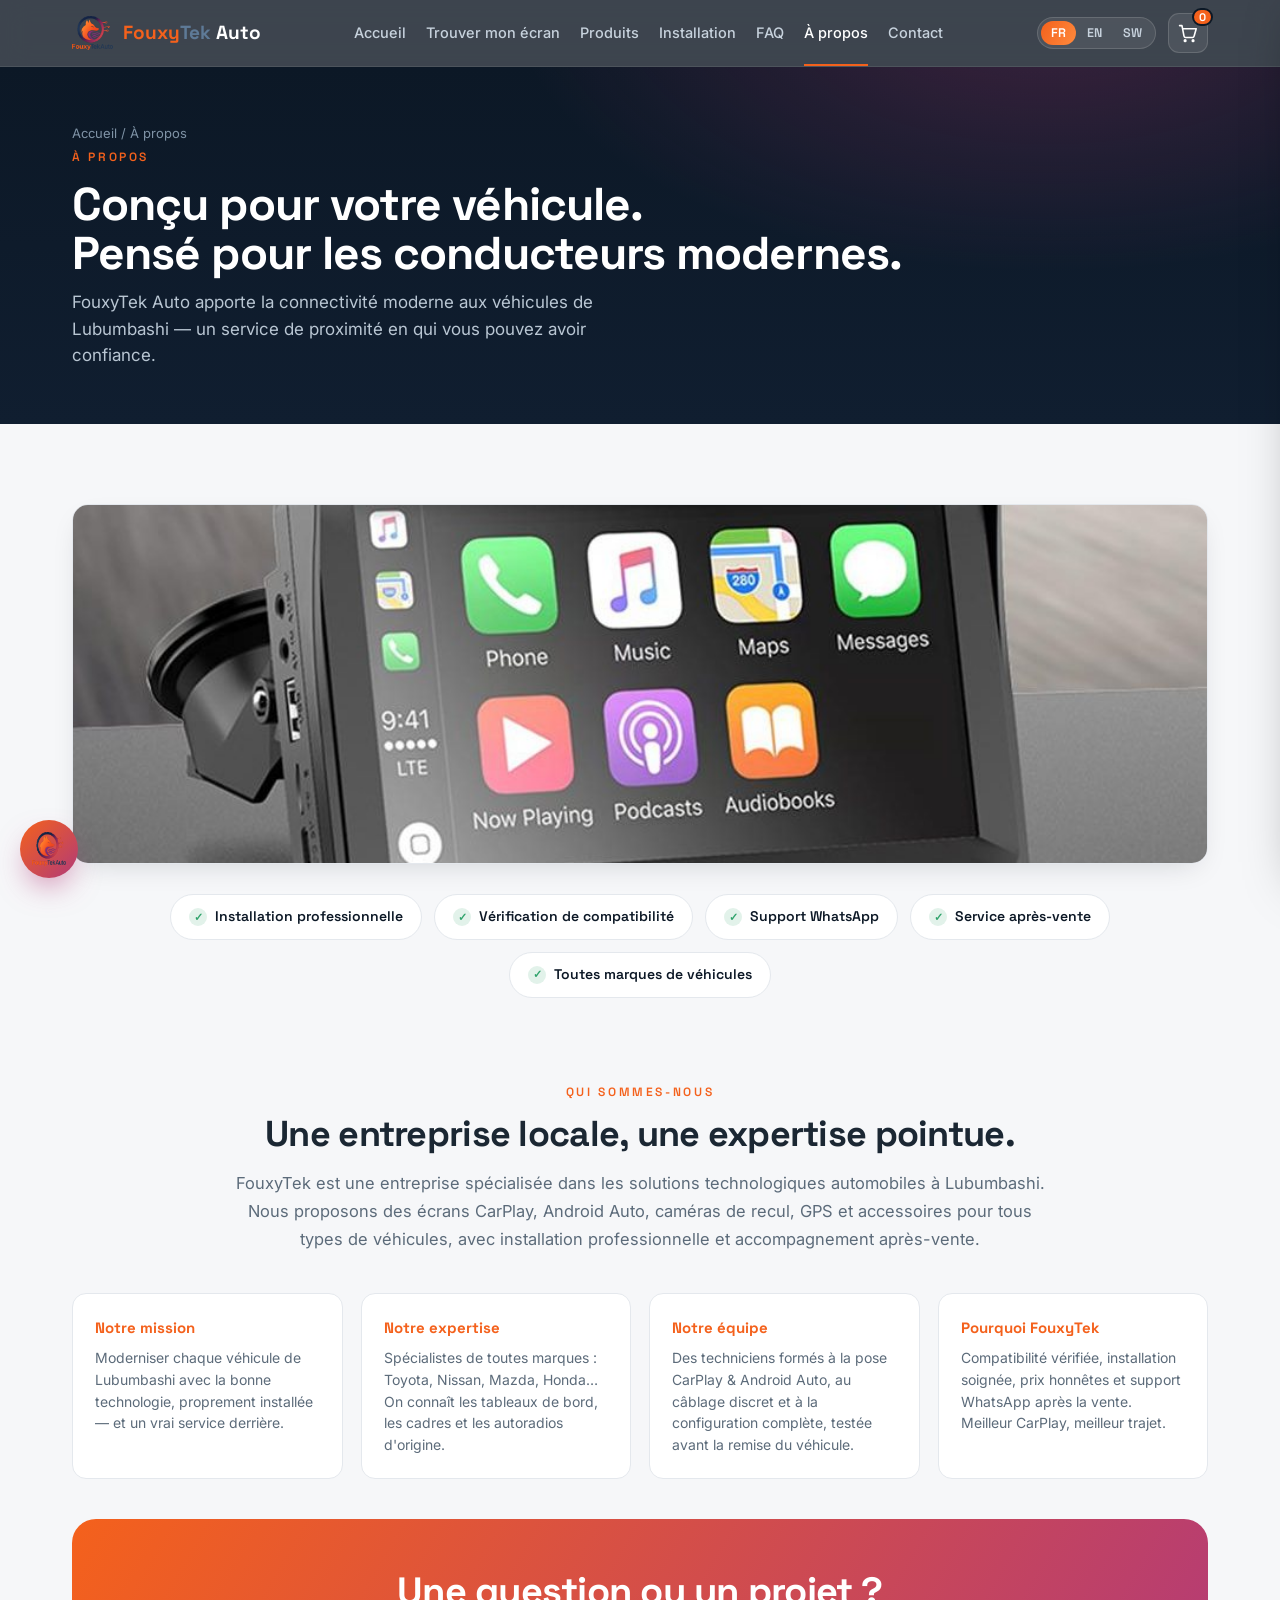
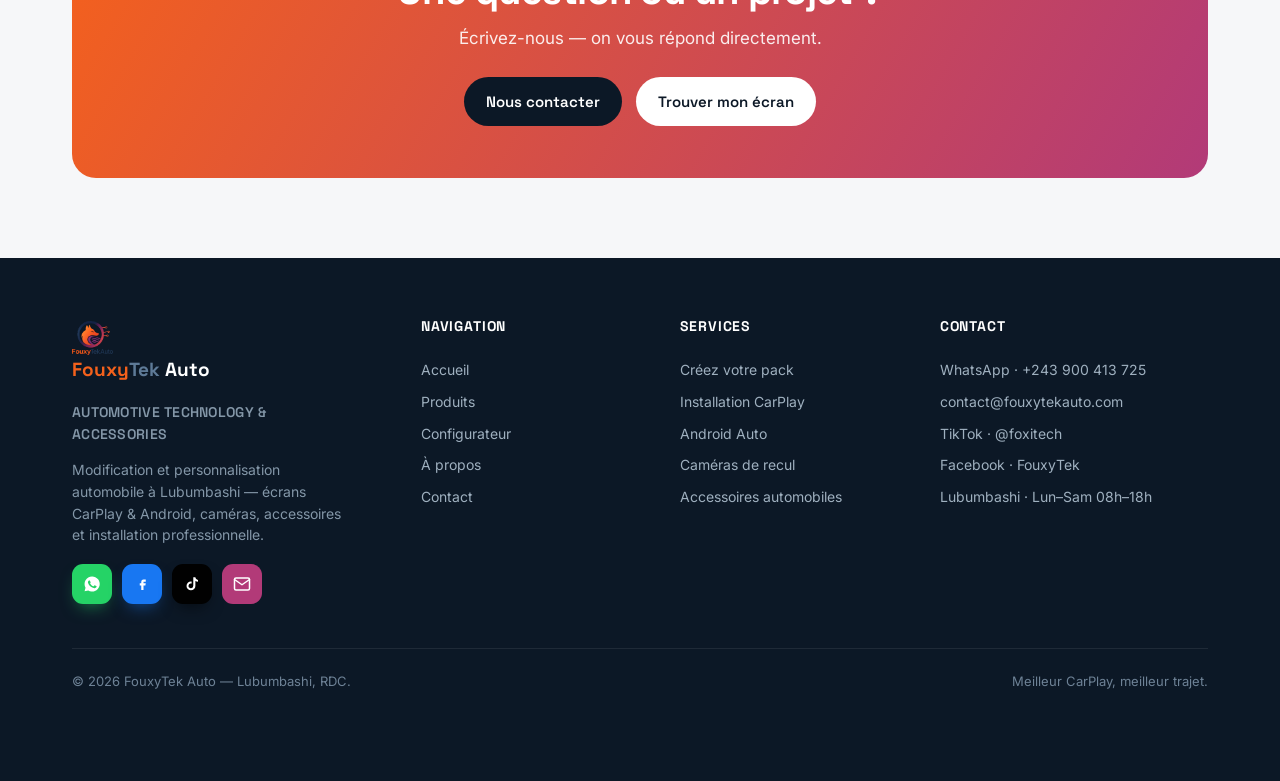
==== commit dfd5fb64: "Update site with new pages and images" ====
--- a/apropos.html
+++ b/apropos.html
@@ -2,11 +2,29 @@
 <html lang="fr">
 <head>
 <meta charset="UTF-8"><meta name="viewport" content="width=device-width, initial-scale=1.0">
-<title>À propos & Contact — FouxyTek Auto · Lubumbashi</title>
-<meta name="description" content="FouxyTek Auto — technologie embarquée pour véhicules japonais à Lubumbashi. Notre mission, notre vision, et comment nous joindre : téléphone, WhatsApp, Instagram.">
+<title>À propos — FouxyTek Auto · Lubumbashi</title>
+<meta name="description" content="FouxyTek : spécialiste de la modification et personnalisation automobile à Lubumbashi. Notre mission, expertise et équipe.">
 <link rel="preconnect" href="https://fonts.googleapis.com"><link rel="preconnect" href="https://fonts.gstatic.com" crossorigin>
 <link href="https://fonts.googleapis.com/css2?family=Space+Grotesk:wght@400;500;600;700&family=Inter:wght@400;500;600;700&display=swap" rel="stylesheet">
 <link rel="stylesheet" href="assets/style.css">
+<link rel="canonical" href="https://www.fouxytekauto.com/apropos.html">
+<link rel="icon" type="image/png" sizes="32x32" href="assets/img/favicon-32.png">
+<link rel="icon" href="favicon.ico" sizes="any">
+<link rel="apple-touch-icon" href="assets/img/apple-touch-icon.png">
+<meta name="theme-color" content="#0C1826">
+<meta property="og:type" content="website">
+<meta property="og:site_name" content="FouxyTek Auto">
+<meta property="og:locale" content="fr_FR">
+<meta property="og:title" content="À propos — FouxyTek Auto · Lubumbashi">
+<meta property="og:description" content="FouxyTek : spécialiste de la modification et personnalisation automobile à Lubumbashi. Notre mission, expertise et équipe.">
+<meta property="og:url" content="https://www.fouxytekauto.com/apropos.html">
+<meta property="og:image" content="https://www.fouxytekauto.com/assets/img/og-image.jpg">
+<meta property="og:image:width" content="1200">
+<meta property="og:image:height" content="630">
+<meta name="twitter:card" content="summary_large_image">
+<meta name="twitter:title" content="À propos — FouxyTek Auto · Lubumbashi">
+<meta name="twitter:description" content="FouxyTek : spécialiste de la modification et personnalisation automobile à Lubumbashi. Notre mission, expertise et équipe.">
+<meta name="twitter:image" content="https://www.fouxytekauto.com/assets/img/og-image.jpg">
 </head>
 <body data-page="apropos">
 <header class="hdr" id="site-header"></header>
@@ -14,47 +32,39 @@
 <section class="pbanner"><div class="wrap">
   <div class="crumb"><a href="index.html">Accueil</a> / À propos</div>
   <span class="eyebrow">À propos</span>
-  <h1>Conçu pour les véhicules japonais.<br>Pensé pour les conducteurs modernes.</h1>
-  <p>FouxyTek Auto apporte la connectivité moderne aux véhicules japonais de Lubumbashi — un service de proximité en qui vous pouvez avoir confiance.</p>
+  <h1>Conçu pour votre véhicule.<br>Pensé pour les conducteurs modernes.</h1>
+  <p>FouxyTek Auto apporte la connectivité moderne aux véhicules de Lubumbashi — un service de proximité en qui vous pouvez avoir confiance.</p>
 </div></section>
 
 <section class="section" style="padding-bottom:0"><div class="wrap">
-  <img src="assets/img/t100-hero.jpg" alt="Véhicule japonais équipé du T100 CarPlay" class="about__hero reveal">
+  <img src="assets/img/t100-hero.jpg" alt="Véhicule équipé du T100 CarPlay" class="about__hero reveal">
   <div class="trust reveal" style="margin-top:30px">
     <span>Installation professionnelle</span>
     <span>Vérification de compatibilité</span>
     <span>Support WhatsApp</span>
     <span>Service après-vente</span>
-    <span>Spécialistes du japonais</span>
+    <span>Toutes marques de véhicules</span>
   </div>
 </div></section>
 
-<section class="section"><div class="wrap about">
-  <div class="reveal">
-    <span class="eyebrow">Notre histoire</span>
-    <h2 style="font-size:32px;margin:12px 0 14px">Rendre chaque trajet plus sûr et connecté.</h2>
-    <p style="color:var(--mut);font-size:16px">FouxyTek est né d'une idée simple : la plupart des véhicules japonais importés méritent mieux que leur autoradio d'origine. Nous apportons CarPlay, Android Auto, la navigation et la caméra de recul — proprement installés, sans interférence.</p>
-    <div class="about__vals">
-      <div class="aval"><h4>Notre mission</h4><p>Moderniser chaque véhicule japonais avec la bonne technologie, bien posée.</p></div>
-      <div class="aval"><h4>Notre technologie</h4><p>CarPlay, Android Auto, GPS et caméra — une connectivité fiable, sans interférence.</p></div>
-      <div class="aval"><h4>Notre installation</h4><p>Pose soignée par nos techniciens, adaptée à votre tableau de bord et testée sur route.</p></div>
-      <div class="aval"><h4>Notre engagement</h4><p>Un vrai suivi après-vente — on reste disponibles sur WhatsApp après la pose.</p></div>
-    </div>
+<section class="section"><div class="wrap">
+  <div class="reveal" style="max-width:820px;margin:0 auto;text-align:center">
+    <span class="eyebrow">Qui sommes-nous</span>
+    <h2 style="font-size:clamp(26px,4vw,36px);margin:12px 0 16px">Une entreprise locale, une expertise pointue.</h2>
+    <p style="color:var(--mut);font-size:16.5px;line-height:1.7">FouxyTek est une entreprise spécialisée dans les solutions technologiques automobiles à Lubumbashi. Nous proposons des écrans CarPlay, Android Auto, caméras de recul, GPS et accessoires pour tous types de véhicules, avec installation professionnelle et accompagnement après-vente.</p>
   </div>
-  <div class="locbox reveal" id="contact">
-    <h3>Nous contacter</h3>
-    <div class="locline"><span class="k k--pin"><svg viewBox="0 0 24 24" fill="none" stroke="currentColor" stroke-width="2" stroke-linecap="round" stroke-linejoin="round"><path d="M20 10c0 6-8 12-8 12s-8-6-8-12a8 8 0 0 1 16 0z"/><circle cx="12" cy="10" r="3"/></svg></span><div><b>Lubumbashi</b><span>Haut-Katanga, RDC</span></div></div>
-    <div class="locline"><span class="k k--call"><svg viewBox="0 0 24 24" fill="none" stroke="currentColor" stroke-width="2" stroke-linecap="round" stroke-linejoin="round"><path d="M22 16.9v3a2 2 0 0 1-2.2 2 19.8 19.8 0 0 1-8.6-3.1 19.5 19.5 0 0 1-6-6 19.8 19.8 0 0 1-3.1-8.7A2 2 0 0 1 4.1 2h3a2 2 0 0 1 2 1.7c.1 1 .3 1.9.6 2.8a2 2 0 0 1-.5 2.1L8 9.9a16 16 0 0 0 6 6l1.3-1.3a2 2 0 0 1 2.1-.4c.9.3 1.8.5 2.8.6a2 2 0 0 1 1.7 2Z"/></svg></span><div><b><a href="tel:+243821658060">+243 821 658 060</a></b><span>Appel direct</span></div></div>
-    <div class="locline"><span class="k k--wa"><svg viewBox="0 0 24 24" fill="currentColor"><path d="M12 2a10 10 0 0 0-8.6 15l-1.3 4.8 4.9-1.3A10 10 0 1 0 12 2Zm5.6 14.2c-.2.6-1.4 1.2-1.9 1.3-.5.1-1 .1-1.7-.1-.4-.1-.9-.3-1.6-.6-2.8-1.2-4.6-4-4.7-4.2-.1-.2-1.1-1.5-1.1-2.8s.7-2 .9-2.2c.2-.3.5-.3.7-.3h.5c.2 0 .4 0 .6.5l.8 1.9c.1.2.1.4 0 .5l-.4.5c-.2.2-.3.4-.1.7.2.3.8 1.3 1.7 2.1 1.2 1 2.1 1.4 2.4 1.5.2.1.4.1.6-.1l.8-1c.2-.2.4-.2.6-.1l1.8.9c.3.1.4.2.5.3.1.2.1.7-.1 1.3Z"/></svg></span><div><b><a href="https://wa.me/243900413725" target="_blank" rel="noopener">+243 900 413 725</a></b><span>WhatsApp Business · FouxyTekAuto</span></div></div>
-    <div class="locline"><span class="k k--mail"><svg viewBox="0 0 24 24" fill="none" stroke="currentColor" stroke-width="2" stroke-linecap="round" stroke-linejoin="round"><rect x="2" y="4" width="20" height="16" rx="2"/><path d="m2 6 10 7 10-7"/></svg></span><div><b><a href="mailto:contact@fouxytekauto.com">contact@fouxytekauto.com</a></b><span>E-mail</span></div></div>
-    <div class="locline"><span class="k k--ig"><svg viewBox="0 0 24 24" fill="none" stroke="currentColor" stroke-width="2"><rect x="3" y="3" width="18" height="18" rx="5"/><circle cx="12" cy="12" r="4"/><circle cx="17.5" cy="6.5" r="1.2" fill="currentColor" stroke="none"/></svg></span><div><b><a href="https://www.instagram.com/macandez/?hl=en" target="_blank" rel="noopener">@macandez</a></b><span>Instagram</span></div></div>
-    <div class="locline"><span class="k k--hours"><svg viewBox="0 0 24 24" fill="none" stroke="currentColor" stroke-width="2" stroke-linecap="round" stroke-linejoin="round"><circle cx="12" cy="12" r="9"/><path d="M12 7v5l3 2"/></svg></span><div><b>Lun – Sam · 08h00 – 18h00</b><span>Dimanche sur rendez-vous</span></div></div>
-    <div class="mapembed">
-      <iframe title="FouxyTek Auto — Lubumbashi" src="https://www.google.com/maps?q=Lubumbashi,+Haut-Katanga,+RDC&output=embed" loading="lazy" referrerpolicy="no-referrer-when-downgrade" allowfullscreen></iframe>
-    </div>
-    <div style="display:flex;gap:10px;margin-top:14px;flex-wrap:wrap">
-      <a class="btn btn--dark" style="flex:1;justify-content:center;min-width:130px" href="https://www.google.com/maps/dir/?api=1&destination=Lubumbashi,+Haut-Katanga,+RDC" target="_blank" rel="noopener">Itinéraire</a>
-      <a class="btn btn--wa" style="flex:1;justify-content:center;min-width:130px" href="https://wa.me/243900413725" target="_blank" rel="noopener">WhatsApp</a>
+  <div class="about__vals4 reveal">
+    <div class="aval"><h4>Notre mission</h4><p>Moderniser chaque véhicule de Lubumbashi avec la bonne technologie, proprement installée — et un vrai service derrière.</p></div>
+    <div class="aval"><h4>Notre expertise</h4><p>Spécialistes de toutes marques : Toyota, Nissan, Mazda, Honda… On connaît les tableaux de bord, les cadres et les autoradios d'origine.</p></div>
+    <div class="aval"><h4>Notre équipe</h4><p>Des techniciens formés à la pose CarPlay & Android Auto, au câblage discret et à la configuration complète, testée avant la remise du véhicule.</p></div>
+    <div class="aval"><h4>Pourquoi FouxyTek</h4><p>Compatibilité vérifiée, installation soignée, prix honnêtes et support WhatsApp après la vente. Meilleur CarPlay, meilleur trajet.</p></div>
+  </div>
+  <div class="cta reveal" style="margin-top:40px">
+    <h2>Une question ou un projet ?</h2>
+    <p>Écrivez-nous — on vous répond directement.</p>
+    <div style="display:flex;gap:14px;justify-content:center;flex-wrap:wrap">
+      <a href="contact.html" class="btn btn--dark">Nous contacter</a>
+      <a href="configurateur.html" class="btn btn--wa" style="background:#fff;color:var(--ink)">Trouver mon écran</a>
     </div>
   </div>
 </div></section>
--- a/assets/style.css
+++ b/assets/style.css
@@ -34,7 +34,7 @@
 .brand img{height:34px;width:auto}
 .brand__name{font-family:"Space Grotesk";font-weight:700;font-size:19px;color:#fff}
 .brand__name b{color:var(--orange)}.brand__name span{color:var(--steel-2)}
-.nav{display:flex;align-items:center;gap:24px}
+.nav{display:flex;align-items:center;gap:20px}
 .nav a{color:#C7D2DD;font-size:14.5px;font-weight:500;transition:color .15s;position:relative}
 .nav a:hover{color:#fff}
 .nav a.active{color:#fff}
@@ -42,6 +42,11 @@
 .hdr__cta{display:flex;align-items:center;gap:12px}
 .burger{display:none;background:none;border:0;cursor:pointer;padding:6px}
 .hdr-cart{position:relative;background:rgba(255,255,255,.08);border:1px solid rgba(255,255,255,.14);color:#fff;width:40px;height:40px;border-radius:11px;display:grid;place-items:center;cursor:pointer;transition:.15s}
+.langsw{display:inline-flex;background:rgba(255,255,255,.08);border:1px solid rgba(255,255,255,.14);border-radius:999px;padding:3px;gap:1px}
+.langsw button{background:none;border:0;color:#C7D2DD;font-family:"Space Grotesk";font-weight:600;font-size:12.5px;padding:6px 10px;border-radius:999px;cursor:pointer;transition:.15s;line-height:1}
+.langsw button.is-on{background:linear-gradient(120deg,var(--orange),var(--orange-2));color:#fff}
+.langsw button:hover:not(.is-on){color:#fff}
+@media(max-width:430px){.langsw button{padding:6px 8px;font-size:12px}}
 .hdr-cart:hover{background:rgba(255,255,255,.16)}
 .hdr-cart .svg{width:19px;height:19px}
 .hdr-cart b{position:absolute;top:-6px;right:-6px;background:var(--orange);color:#fff;font-family:"Space Grotesk";font-size:11px;min-width:18px;height:18px;padding:0 5px;border-radius:999px;display:grid;place-items:center;border:2px solid var(--ink)}
@@ -228,6 +233,7 @@
 .k--wa{background:rgba(37,211,102,.13);color:#1EA855}
 .k--mail{background:rgba(178,58,120,.13);color:var(--plum)}
 .k--ig{background:rgba(193,53,132,.12);color:#C13584}
+.k--tk{background:rgba(1,1,1,.08);color:#010101}
 .k--hours{background:rgba(61,90,120,.13);color:var(--steel)}
 .locline b{font-family:"Space Grotesk";font-size:14px;display:block}
 .locline span{font-size:13.5px;color:var(--mut)}
@@ -256,6 +262,7 @@
 .foot__soc .soc--wa{background:#25D366;box-shadow:0 8px 18px -8px rgba(37,211,102,.7)}
 .foot__soc .soc--ig{background:linear-gradient(45deg,#feda75,#fa7e1e,#d62976,#962fbf,#4f5bd5)}
 .foot__soc .soc--fb{background:#1877F2;box-shadow:0 8px 18px -8px rgba(24,119,242,.7)}
+.foot__soc .soc--tk{background:#010101;box-shadow:0 8px 18px -8px rgba(0,0,0,.8)}
 .foot__soc .soc--mail{background:var(--plum)}
 .foot__soc .soc--call{background:var(--orange)}
 .foot__bot{border-top:1px solid rgba(255,255,255,.08);margin-top:44px;padding-top:22px;display:flex;justify-content:space-between;flex-wrap:wrap;gap:12px;font-size:13px;color:#6E8296}
@@ -394,7 +401,7 @@
 .gal__item{cursor:zoom-in}
 
 /* back-to-top */
-.totop{position:fixed;right:20px;bottom:88px;z-index:79;width:44px;height:44px;border-radius:12px;border:1px solid var(--line);background:#fff;color:var(--ink);display:grid;place-items:center;cursor:pointer;box-shadow:var(--shadow);opacity:0;visibility:hidden;transform:translateY(8px);transition:.22s}
+.totop{position:fixed;right:20px;bottom:22px;z-index:79;width:44px;height:44px;border-radius:12px;border:1px solid var(--line);background:#fff;color:var(--ink);display:grid;place-items:center;cursor:pointer;box-shadow:var(--shadow);opacity:0;visibility:hidden;transform:translateY(8px);transition:.22s}
 .totop.show{opacity:1;visibility:visible;transform:none}
 .totop svg{width:20px;height:20px}
 .totop:hover{border-color:var(--orange);color:var(--orange)}
@@ -405,18 +412,122 @@
 .hdr.is-scrolled .hdr__in{height:58px}
 .hdr__in{transition:height .25s}
 
+/* contact page */
+.contact-grid{display:grid;grid-template-columns:1fr 1fr;gap:26px;align-items:start}
+.frow2{margin-bottom:14px}
+.frow2 label{display:block;font-size:12.5px;color:var(--mut);font-weight:500;margin-bottom:6px}
+.frow2 input,.frow2 textarea{width:100%;border:1px solid var(--line);border-radius:10px;padding:12px 14px;font-size:14.5px;font-family:Inter;color:var(--text);background:#F7F9FB;transition:border-color .15s,background .15s;resize:vertical}
+.frow2 input:focus,.frow2 textarea:focus{outline:none;border-color:var(--orange);background:#fff}
+.mapembed--lg{height:340px}
+.foot__tag{font-family:"Space Grotesk";font-weight:600;color:var(--steel-2);font-size:13px;letter-spacing:.02em;margin:12px 0 8px!important;text-transform:uppercase}
+
+.about__vals4{display:grid;grid-template-columns:repeat(4,1fr);gap:18px;margin-top:40px}
+.about__vals4 .aval{background:#fff;border:1px solid var(--line);border-radius:14px;padding:22px}
+.about__vals4 .aval h4{font-family:"Space Grotesk";font-size:15px;margin-bottom:8px;color:var(--orange)}
+.about__vals4 .aval p{font-size:14px;color:var(--mut);line-height:1.55}
+@media(max-width:960px){.about__vals4{grid-template-columns:repeat(2,1fr)}}
+@media(max-width:560px){.about__vals4{grid-template-columns:1fr}}
+
+/* home compatibility checker */
+.checker{background:var(--card);border:1px solid var(--line);border-radius:22px;box-shadow:var(--shadow);padding:34px}
+.checker__head{text-align:center;max-width:580px;margin:0 auto 26px}
+.checker__head h2{font-size:clamp(24px,3.5vw,32px);margin:10px 0 8px}
+.checker__head p{color:var(--mut);font-size:16px}
+.checker__form{display:grid;grid-template-columns:1fr 1fr 1fr auto;gap:14px;align-items:end}
+.checker__field label{display:block;font-size:12.5px;color:var(--mut);font-weight:600;margin-bottom:7px}
+.checker__form .btn{height:49px;white-space:nowrap}
+.checker__result{max-height:0;overflow:hidden;transition:max-height .35s ease}
+.checker__result.show{max-height:500px;margin-top:22px}
+.ckres{background:linear-gradient(160deg,var(--ink),var(--ink-2));border-radius:16px;padding:22px 24px;color:#fff;display:flex;flex-wrap:wrap;align-items:center;gap:16px 20px}
+.ckres__tag{font-size:12.5px;font-weight:600;color:#7CE0A6;background:rgba(47,163,107,.14);border:1px solid rgba(47,163,107,.3);padding:6px 13px;border-radius:999px;flex:none}
+.ckres--soft .ckres__tag{color:#ffcf8a;background:rgba(244,138,61,.14);border-color:rgba(244,138,61,.35)}
+.ckres__main{flex:1;min-width:190px}
+.ckres__main b{font-family:"Space Grotesk";font-size:21px;display:block}
+.ckres__main span{font-size:13.5px;color:#9FB0BF}
+.ckres__btns{display:flex;gap:10px;flex-wrap:wrap}
+.ckmsg{color:var(--low);font-size:14px;text-align:center;padding:10px;font-weight:500}
+@media(max-width:760px){.checker{padding:26px 22px}.checker__form{grid-template-columns:1fr}.checker__form .btn{width:100%}}
+
+/* contact message card (premium) */
+.msgcard{background:var(--card);border:1px solid var(--line);border-radius:20px;box-shadow:var(--shadow);padding:30px;position:relative;overflow:hidden}
+.msgcard::before{content:"";position:absolute;top:0;left:0;right:0;height:4px;background:linear-gradient(90deg,#25D366,var(--orange),var(--plum))}
+.msgcard__head{display:flex;align-items:center;gap:14px;margin-bottom:22px}
+.msgcard__badge{flex:none;width:46px;height:46px;border-radius:13px;background:linear-gradient(135deg,#25D366,#128C4B);color:#fff;display:grid;place-items:center;box-shadow:0 10px 22px -8px rgba(37,211,102,.6)}
+.msgcard__badge svg{width:24px;height:24px}
+.msgcard__head h3{font-size:20px;margin:0}
+.msgcard__head p{color:var(--mut);font-size:13.5px;margin:3px 0 0}
+.field{margin-bottom:15px}
+.field>label{display:block;font-family:"Space Grotesk";font-size:12px;font-weight:600;letter-spacing:.03em;text-transform:uppercase;color:var(--steel);margin-bottom:7px}
+.field__in{position:relative;display:flex;align-items:center}
+.field__in>svg{position:absolute;left:14px;width:18px;height:18px;color:var(--steel);pointer-events:none}
+.field__in--ta>svg{top:14px}
+.field__in input,.field__in textarea{width:100%;border:1.5px solid var(--line);border-radius:12px;padding:13px 14px 13px 42px;font-size:15px;font-family:Inter;color:var(--text);background:#F7F9FB;transition:border-color .15s,background .15s,box-shadow .15s;resize:vertical}
+.field__in textarea{min-height:96px;line-height:1.5}
+.field__in input:focus,.field__in textarea:focus{outline:none;border-color:#25D366;background:#fff;box-shadow:0 0 0 4px rgba(37,211,102,.12)}
+.field__in input:focus~svg,.field__in:focus-within>svg{color:#128C4B}
+.msgcard__btn{width:100%;justify-content:center;margin-top:8px;height:52px;font-size:15.5px;box-shadow:0 14px 30px -10px rgba(37,211,102,.55)}
+.msgcard__btn:hover{transform:translateY(-2px)}
+
+.input-err{border-color:#e5484d!important;box-shadow:0 0 0 3px rgba(229,72,77,.16)!important;animation:shakeX .3s}
+@keyframes shakeX{0%,100%{transform:translateX(0)}25%{transform:translateX(-4px)}75%{transform:translateX(4px)}}
+
+/* contact info card (premium, matches message card) */
+.infocard{background:var(--card);border:1px solid var(--line);border-radius:20px;box-shadow:var(--shadow);padding:30px 26px;position:relative;overflow:hidden}
+.infocard::before{content:"";position:absolute;top:0;left:0;right:0;height:4px;background:linear-gradient(90deg,var(--orange),var(--plum),#25D366)}
+.infocard__head{display:flex;align-items:center;gap:14px;margin-bottom:14px;padding:0 4px}
+.infocard__badge{flex:none;width:46px;height:46px;border-radius:13px;background:linear-gradient(135deg,var(--orange),var(--orange-2));color:#fff;display:grid;place-items:center;box-shadow:0 10px 22px -8px rgba(244,97,28,.55)}
+.infocard__badge svg{width:24px;height:24px}
+.infocard__head h3{font-size:20px;margin:0}
+.infocard__head p{color:var(--mut);font-size:13.5px;margin:3px 0 0}
+.crow{display:flex;align-items:center;gap:14px;padding:12px;border-radius:14px;text-decoration:none;color:inherit;transition:background .15s}
+.crow+.crow,.infocard__head+.crow{border-top:1px solid var(--line)}
+.crow:not(.crow--static):hover{background:#F5F7FA}
+.crow:not(.crow--static):hover .crow__chev{opacity:.9;transform:translateX(2px)}
+.crow__ic{flex:none;width:42px;height:42px;border-radius:12px;display:grid;place-items:center;background:rgba(244,97,28,.1);color:var(--orange)}
+.crow__ic svg{width:19px;height:19px}
+.crow--wa .crow__ic{background:rgba(37,211,102,.14);color:#1EA855}
+.crow--mail .crow__ic{background:rgba(178,58,120,.13);color:var(--plum)}
+.crow--tk .crow__ic{background:rgba(1,1,1,.08);color:#010101}
+.crow--hours .crow__ic{background:rgba(61,90,120,.13);color:var(--steel)}
+.crow__txt{flex:1;min-width:0;display:flex;flex-direction:column;gap:1px}
+.crow__txt b{font-size:14.5px;color:var(--ink);white-space:nowrap;overflow:hidden;text-overflow:ellipsis}
+.crow__txt span{font-size:12.5px;color:var(--mut)}
+.crow__chev{flex:none;color:var(--steel);opacity:.4;transition:.15s}
+.infocard__btns{display:flex;gap:10px;margin-top:16px;padding:0 2px}
+.infocard__btns .btn{flex:1;justify-content:center}
+
+/* CRE WASH featured showcase */
+.crewash{display:grid;grid-template-columns:1.05fr .95fr;gap:44px;align-items:center}
+.crewash__txt .eyebrow{color:#2f6fed}
+.crewash__txt h2{font-size:clamp(26px,3.6vw,36px);margin:12px 0 14px}
+.crewash__txt p{color:var(--mut);font-size:16.5px;line-height:1.65}
+.crewash__pts{list-style:none;margin:20px 0 26px;display:flex;flex-direction:column;gap:10px}
+.crewash__pts li{position:relative;padding-left:30px;font-size:15px;color:var(--ink)}
+.crewash__pts li::before{content:"";position:absolute;left:0;top:2px;width:20px;height:20px;border-radius:50%;background:#2f6fed url("data:image/svg+xml,%3Csvg xmlns='http://www.w3.org/2000/svg' width='12' height='12' viewBox='0 0 24 24' fill='none' stroke='white' stroke-width='3' stroke-linecap='round' stroke-linejoin='round'%3E%3Cpath d='M20 6 9 17l-5-5'/%3E%3C/svg%3E") center/12px no-repeat}
+.crewash__img{position:relative}
+.crewash__img img{width:100%;border-radius:18px;box-shadow:0 30px 60px -24px rgba(4,20,50,.7);display:block}
+.crewash__img.reveal{transition-delay:.08s}
+@media(max-width:860px){
+  .crewash{grid-template-columns:1fr;gap:22px}
+  .crewash__img{order:-1;max-width:260px;margin:0 auto}
+  .crewash__img img{border-radius:14px}
+}
+
 .reveal{opacity:0;transform:translateY(22px);transition:opacity .6s,transform .6s}
 .reveal.in{opacity:1;transform:none}
 
-@media(max-width:960px){
+@media(max-width:1160px){
   .nav{display:none}.burger{display:block}
   .nav.is-open{display:flex;position:absolute;top:66px;left:0;right:0;flex-direction:column;background:var(--ink);padding:20px 22px;gap:6px;border-bottom:1px solid rgba(255,255,255,.08);z-index:60;box-shadow:0 20px 40px -16px rgba(0,0,0,.6)}
   .nav.is-open a{padding:12px 14px;border-radius:10px;font-size:15.5px}
   .nav.is-open a:hover,.nav.is-open a.active{background:rgba(255,255,255,.06)}
   .nav.is-open a.active::after{display:none}
+}
+@media(max-width:960px){
   .hero__in{grid-template-columns:1fr;gap:40px;padding:52px 0 60px}
   .hero__media{order:-1;max-width:440px}
   .config,.split,.about,.install,.t100{grid-template-columns:1fr}
+  .contact-grid{grid-template-columns:1fr}
   .install{padding:32px}
   .grid,.why-grid,.gal,.steps3,.testi-grid{grid-template-columns:repeat(2,1fr)}
   .band__grid{grid-template-columns:repeat(2,1fr);gap:32px}
@@ -458,7 +569,7 @@
   .chat__toggle{width:52px;height:52px}
   .wafab{right:12px;bottom:16px;width:52px;height:52px}
   .wafab .svg{width:27px;height:27px}
-  .totop{right:12px;bottom:78px;width:40px;height:40px}
+  .totop{right:12px;bottom:16px;width:40px;height:40px}
   .mapembed{height:170px}
 }
 @media(max-width:430px){
